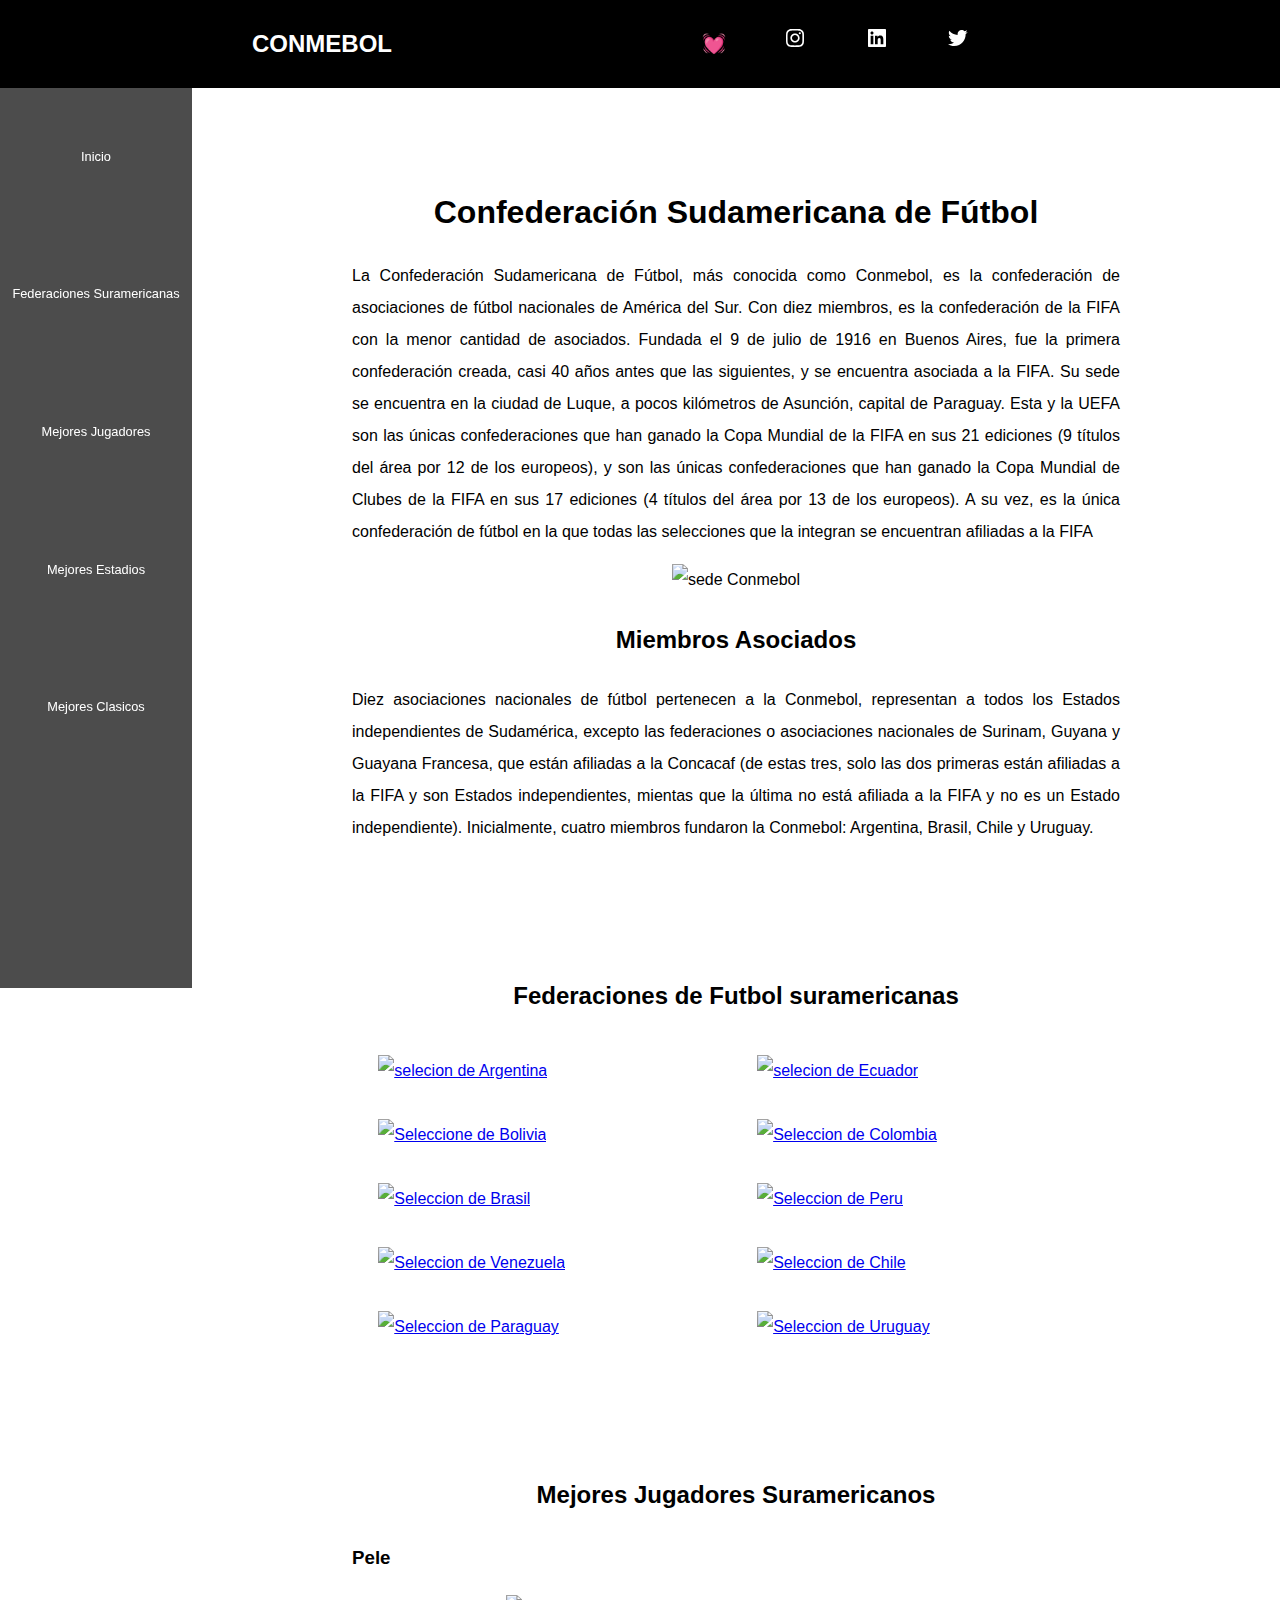
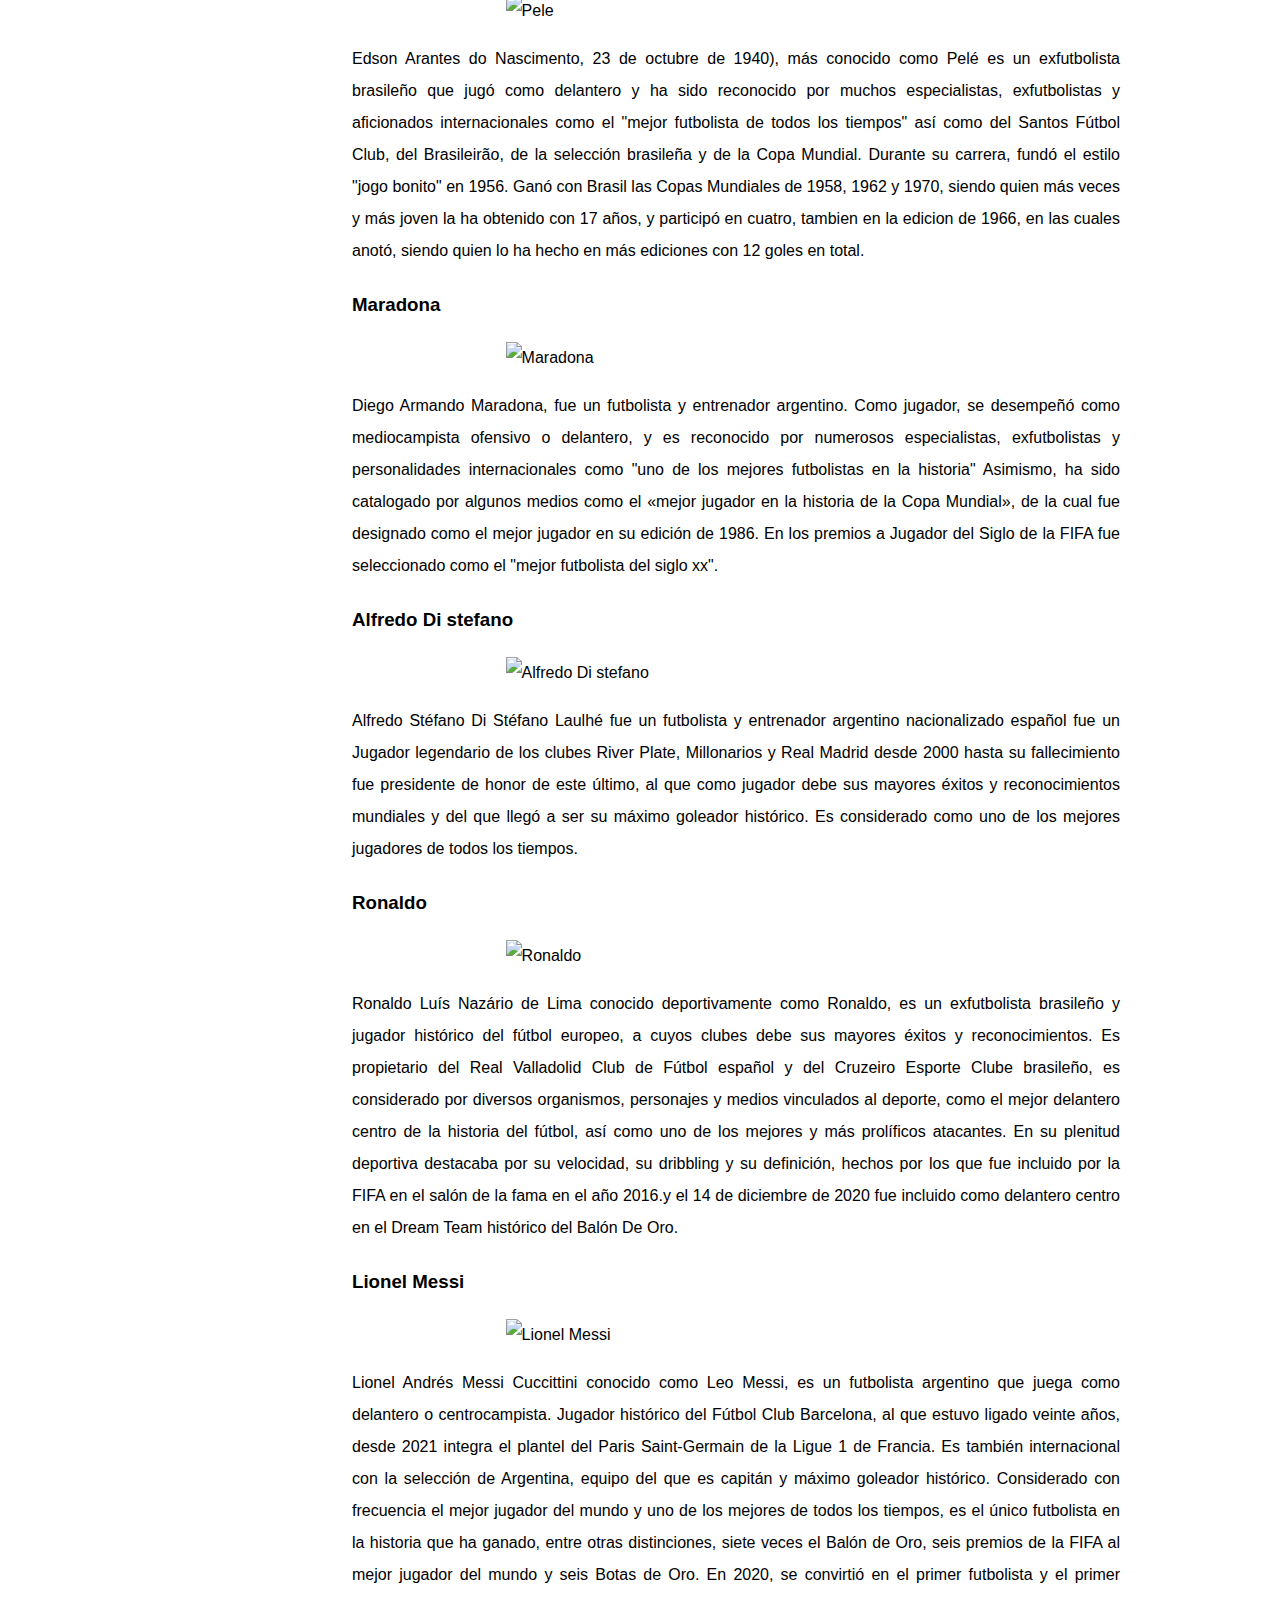
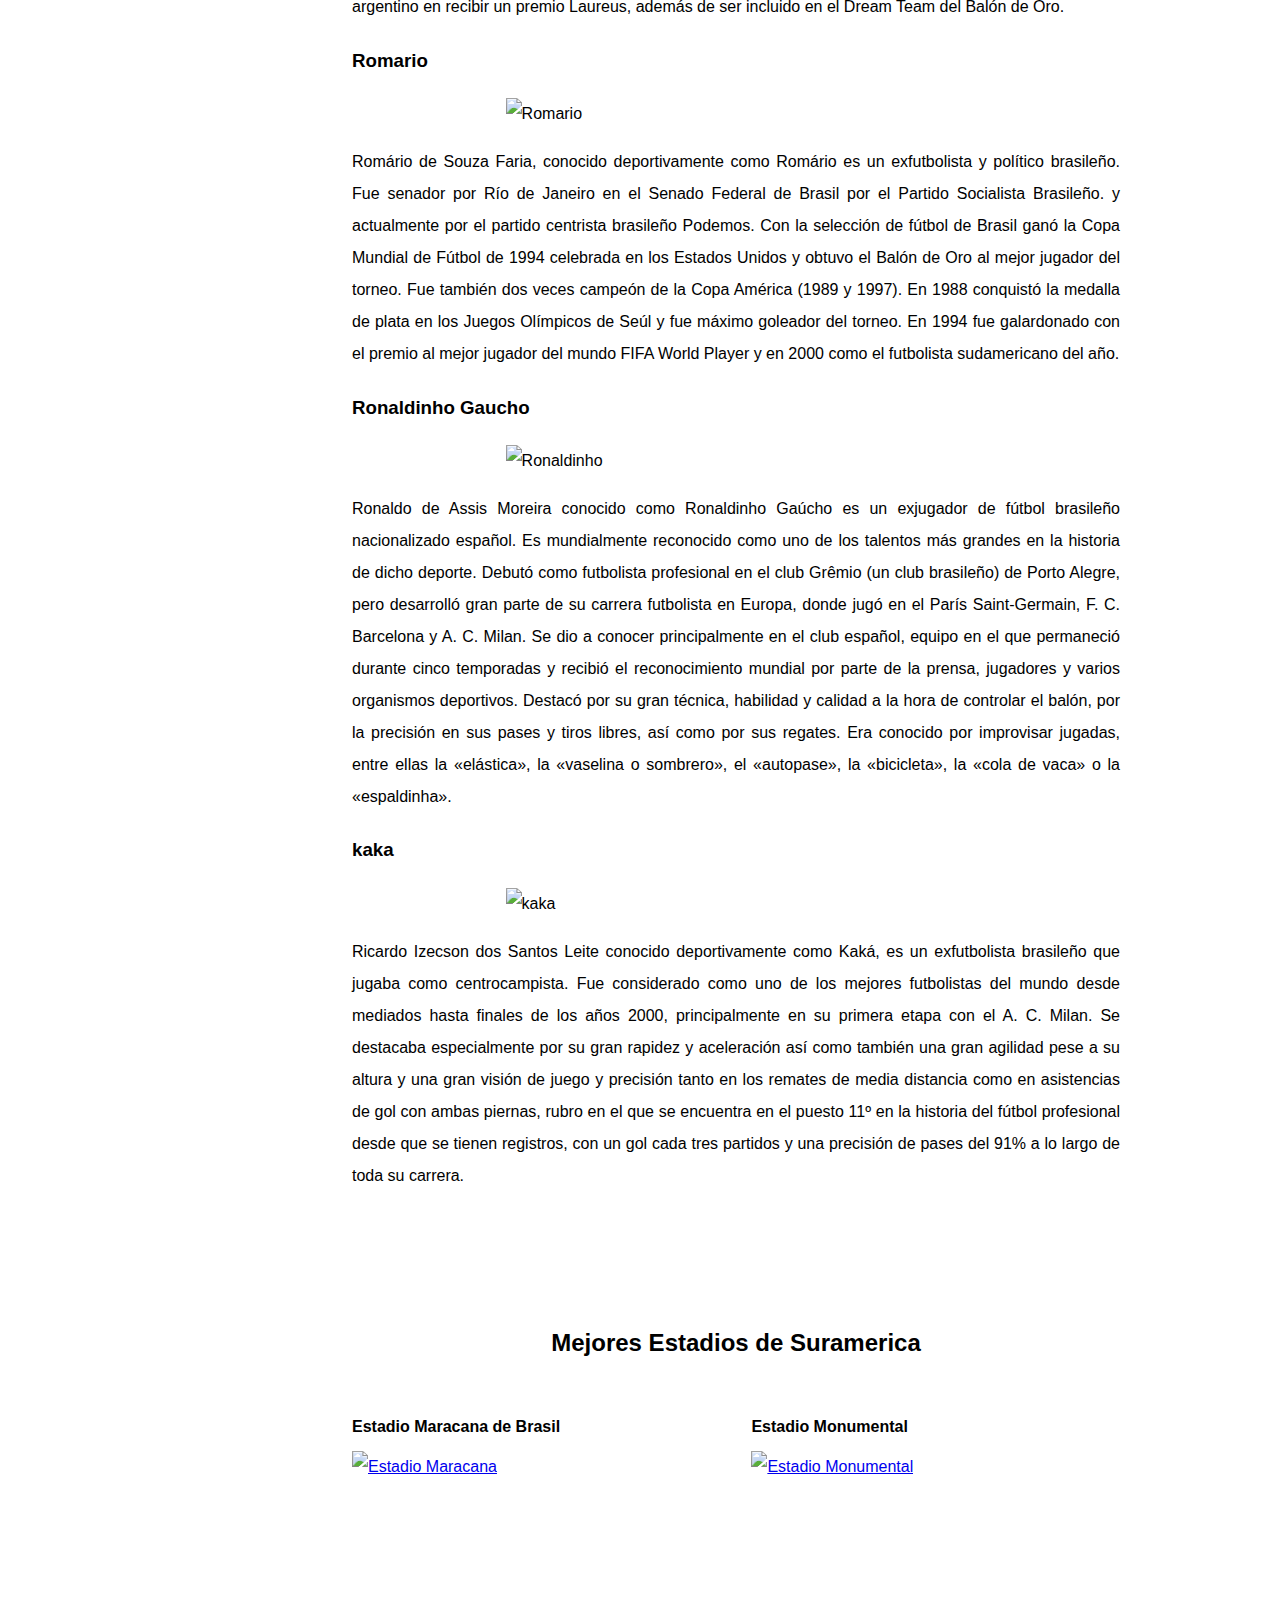
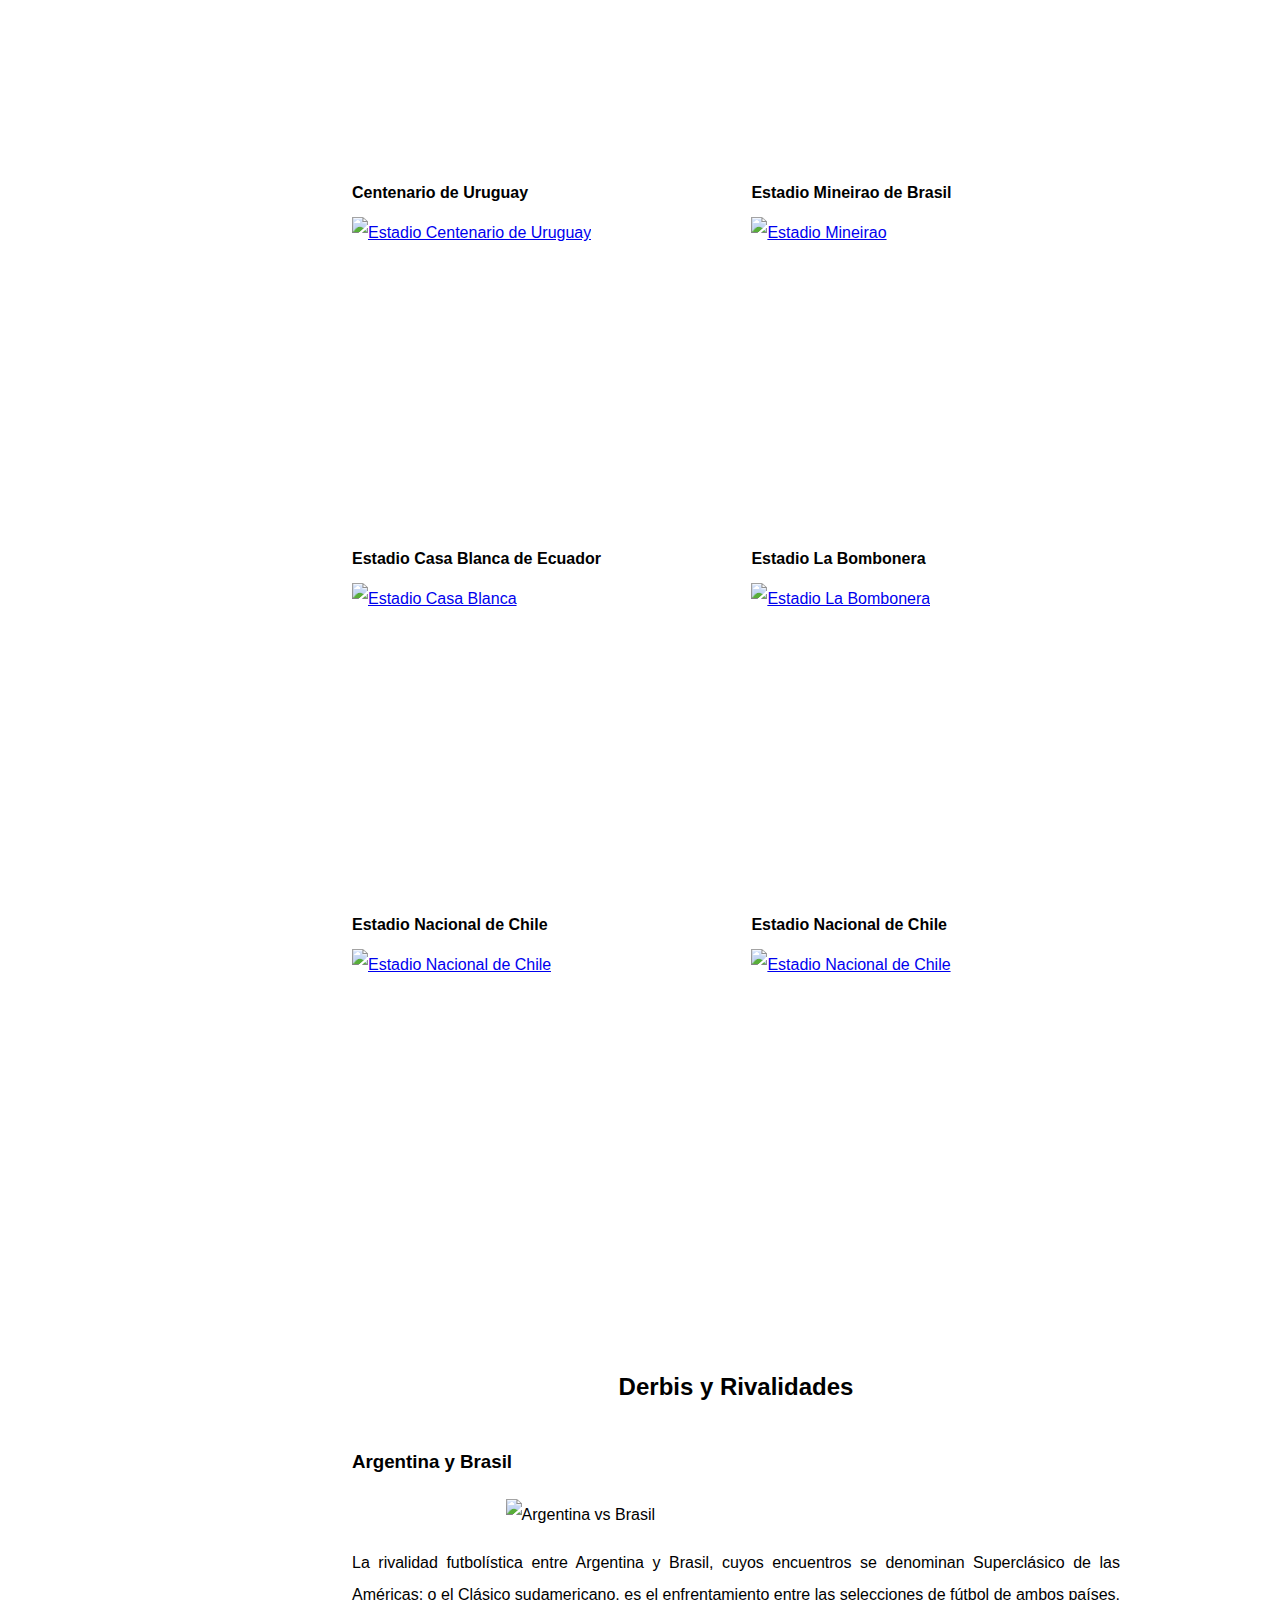
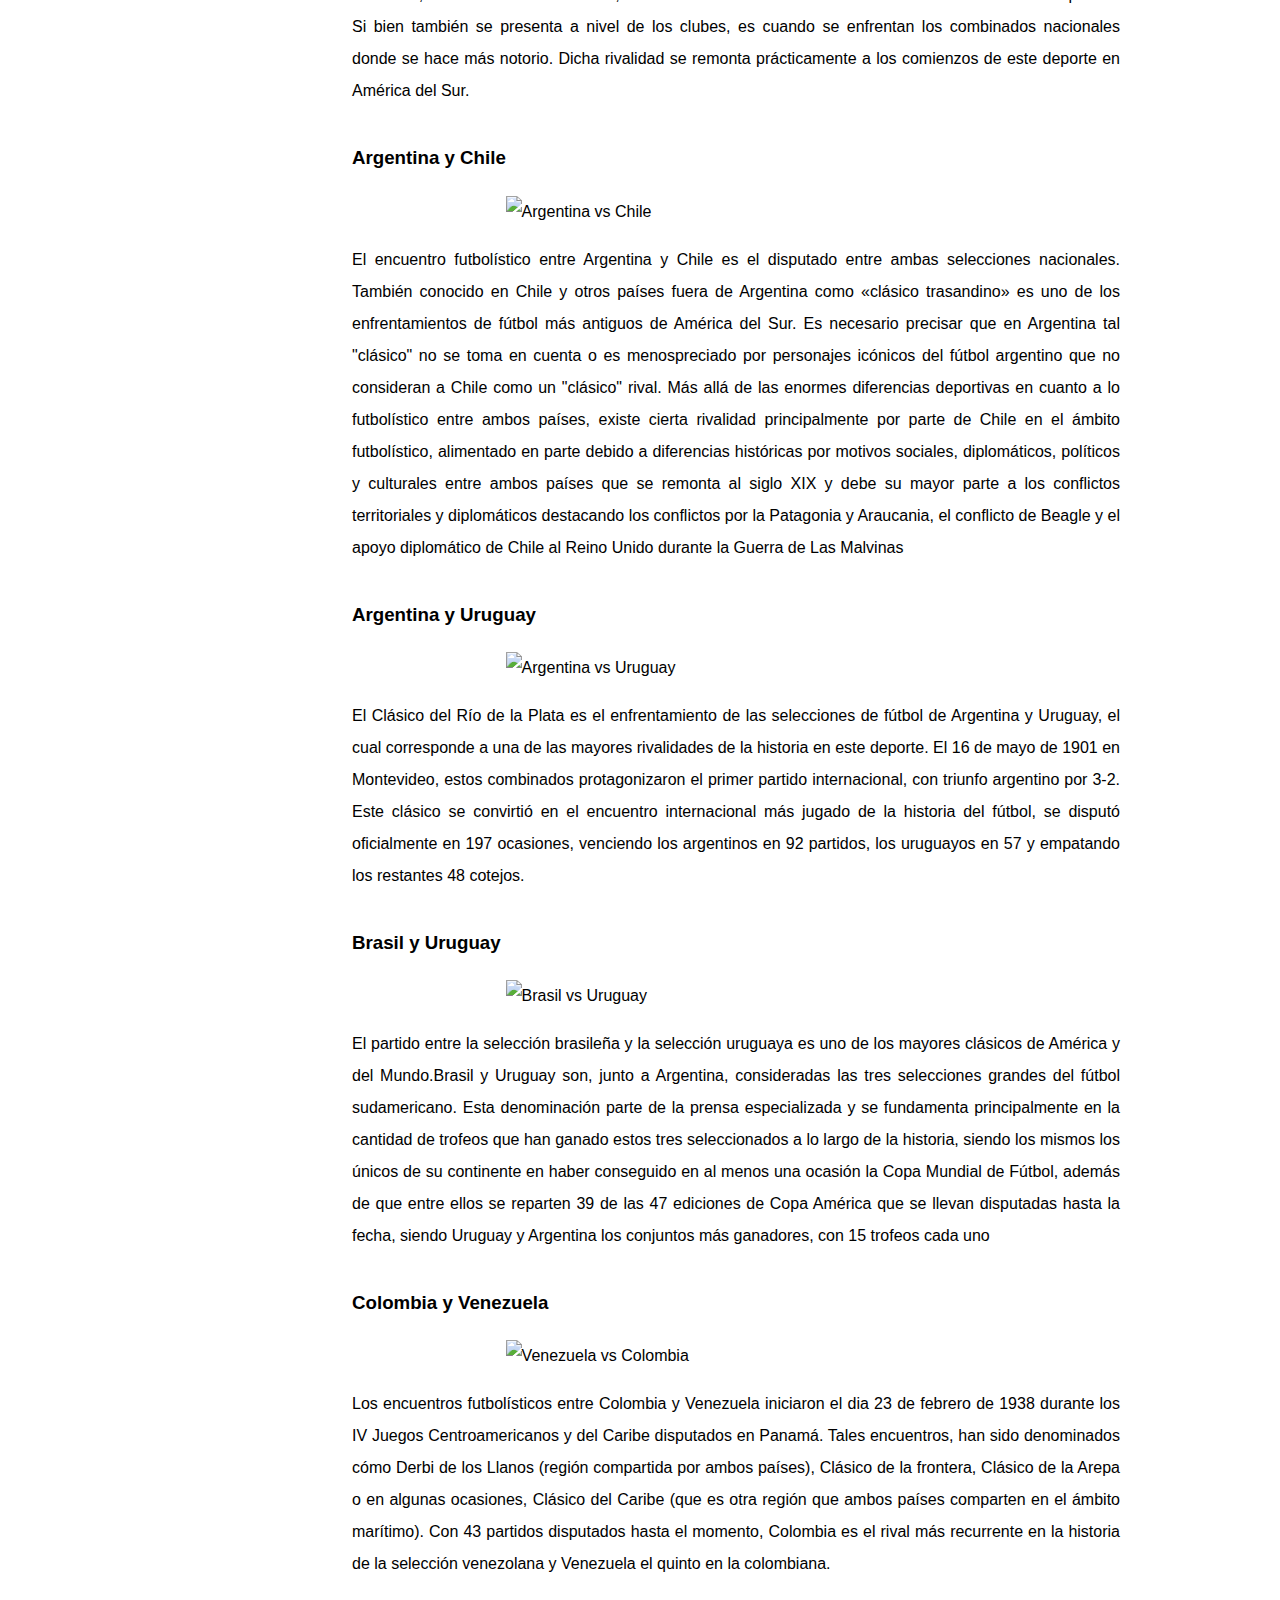
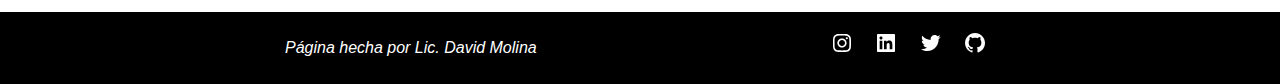
==== html/index.html @ db12d7b6 "primer commit del proyecto" ====
<!DOCTYPE html>
<html lang="es">

<head>
  <meta charset="UTF-8">
  <meta http-equiv="X-UA-Compatible" content="IE=edge">
  <meta name="viewport" content="width=device-width, initial-scale=1.0">
  <title>Ficha Tecnica</title>
  <link rel="stylesheet" href="/ccs/style.css">
</head>

<body>
  <header class="header-container bg-black-color">
    <h2 class="logo">CONMEBOL</h2>
    <nav class="menu">

      <div>&#128147</div>
      <a href=""><svg xmlns="http://www.w3.org/2000/svg" width="24" height="24" viewBox="0 0 24 24">
          <path
            d="M11.999,7.377c-2.554,0-4.623,2.07-4.623,4.623c0,2.554,2.069,4.624,4.623,4.624c2.552,0,4.623-2.07,4.623-4.624	C16.622,9.447,14.551,7.377,11.999,7.377L11.999,7.377z M11.999,15.004c-1.659,0-3.004-1.345-3.004-3.003	c0-1.659,1.345-3.003,3.004-3.003s3.002,1.344,3.002,3.003C15.001,13.659,13.658,15.004,11.999,15.004L11.999,15.004z" />
          <circle cx="16.806" cy="7.207" r="1.078" />
          <path
            d="M20.533,6.111c-0.469-1.209-1.424-2.165-2.633-2.632c-0.699-0.263-1.438-0.404-2.186-0.42	c-0.963-0.042-1.268-0.054-3.71-0.054s-2.755,0-3.71,0.054C7.548,3.074,6.809,3.215,6.11,3.479C4.9,3.946,3.945,4.902,3.477,6.111	c-0.263,0.7-0.404,1.438-0.419,2.186c-0.043,0.962-0.056,1.267-0.056,3.71c0,2.442,0,2.753,0.056,3.71	c0.015,0.748,0.156,1.486,0.419,2.187c0.469,1.208,1.424,2.164,2.634,2.632c0.696,0.272,1.435,0.426,2.185,0.45	c0.963,0.042,1.268,0.055,3.71,0.055s2.755,0,3.71-0.055c0.747-0.015,1.486-0.157,2.186-0.419c1.209-0.469,2.164-1.424,2.633-2.633	c0.263-0.7,0.404-1.438,0.419-2.186c0.043-0.962,0.056-1.267,0.056-3.71s0-2.753-0.056-3.71C20.941,7.57,20.801,6.819,20.533,6.111z M19.315,15.643c-0.007,0.576-0.111,1.147-0.311,1.688c-0.305,0.787-0.926,1.409-1.712,1.711c-0.535,0.199-1.099,0.303-1.67,0.311	c-0.95,0.044-1.218,0.055-3.654,0.055c-2.438,0-2.687,0-3.655-0.055c-0.569-0.007-1.135-0.112-1.669-0.311	c-0.789-0.301-1.414-0.923-1.719-1.711c-0.196-0.534-0.302-1.099-0.311-1.669c-0.043-0.95-0.053-1.218-0.053-3.654	c0-2.437,0-2.686,0.053-3.655c0.007-0.576,0.111-1.146,0.311-1.687c0.305-0.789,0.93-1.41,1.719-1.712	c0.534-0.198,1.1-0.303,1.669-0.311c0.951-0.043,1.218-0.055,3.655-0.055c2.437,0,2.687,0,3.654,0.055	c0.571,0.007,1.135,0.112,1.67,0.311c0.786,0.303,1.407,0.925,1.712,1.712c0.196,0.534,0.302,1.099,0.311,1.669	c0.043,0.951,0.054,1.218,0.054,3.655c0,2.436,0,2.698-0.043,3.654H19.315z" />
        </svg></a>

      <a href=""><svg xmlns="http://www.w3.org/2000/svg" width="24" height="24" viewBox="0 0 24 24">
          <path
            d="M20,3H4C3.447,3,3,3.448,3,4v16c0,0.552,0.447,1,1,1h16c0.553,0,1-0.448,1-1V4C21,3.448,20.553,3,20,3z M8.339,18.337H5.667	v-8.59h2.672V18.337z M7.003,8.574c-0.856,0-1.548-0.694-1.548-1.548s0.691-1.548,1.548-1.548c0.854,0,1.548,0.693,1.548,1.548	S7.857,8.574,7.003,8.574z M18.338,18.337h-2.669V14.16c0-0.996-0.018-2.277-1.388-2.277c-1.39,0-1.601,1.086-1.601,2.207v4.248	h-2.667v-8.59h2.56v1.174h0.037c0.355-0.675,1.227-1.387,2.524-1.387c2.704,0,3.203,1.778,3.203,4.092V18.337z" />
        </svg></a>
      <a href=""><svg xmlns="http://www.w3.org/2000/svg" width="24" height="24" viewBox="0 0 24 24">
          <path
            d="M19.633,7.997c0.013,0.175,0.013,0.349,0.013,0.523c0,5.325-4.053,11.461-11.46,11.461c-2.282,0-4.402-0.661-6.186-1.809	c0.324,0.037,0.636,0.05,0.973,0.05c1.883,0,3.616-0.636,5.001-1.721c-1.771-0.037-3.255-1.197-3.767-2.793	c0.249,0.037,0.499,0.062,0.761,0.062c0.361,0,0.724-0.05,1.061-0.137c-1.847-0.374-3.23-1.995-3.23-3.953v-0.05	c0.537,0.299,1.16,0.486,1.82,0.511C3.534,9.419,2.823,8.184,2.823,6.787c0-0.748,0.199-1.434,0.548-2.032	c1.983,2.443,4.964,4.04,8.306,4.215c-0.062-0.3-0.1-0.611-0.1-0.923c0-2.22,1.796-4.028,4.028-4.028	c1.16,0,2.207,0.486,2.943,1.272c0.91-0.175,1.782-0.512,2.556-0.973c-0.299,0.935-0.936,1.721-1.771,2.22	c0.811-0.088,1.597-0.312,2.319-0.624C21.104,6.712,20.419,7.423,19.633,7.997z" />
        </svg></a>
    </nav>
  </header>
  <main class="main-container">
    <section class="slide-nav-container">
      <nav class="slide-bar">
        <div class="slide-bar-content">
          <a href="#">Inicio</a>
          <a href="#federaciones" class=>Federaciones Suramericanas</a>
          <a href="#mejores-jugadores">Mejores Jugadores</a>
          <a href="#mejores-estadios">Mejores Estadios</a>
          <a href="#clasicos">Mejores Clasicos</a>
        </div>
      </nav>
    </section>
    <section class="main-secction">
      <article id="inicio">
        <section class="container-conmebol">
          <h1>Confederación Sudamericana de Fútbol</h1>
          <p>La Confederación Sudamericana de Fútbol, más conocida como Conmebol, es la confederación de asociaciones de
            fútbol nacionales de América del Sur. Con diez miembros, es la confederación de la FIFA con la menor
            cantidad de asociados. Fundada el 9 de julio de 1916 en Buenos Aires, fue la primera confederación creada,
            casi 40 años antes que las siguientes, y se encuentra asociada a la FIFA.
            Su sede se encuentra en la ciudad de Luque, a pocos kilómetros de Asunción, capital de Paraguay. Esta y la
            UEFA son las únicas confederaciones que han ganado la Copa Mundial de la FIFA en sus 21 ediciones (9 títulos
            del área por 12 de los europeos), y son las únicas confederaciones que han ganado la Copa Mundial de Clubes
            de la FIFA en sus 17 ediciones (4 títulos del área por 13 de los europeos). A su vez, es la única
            confederación de fútbol en la que todas las selecciones que la integran se encuentran afiliadas a la FIFA
          </p>
          <img src="./asset/CONMENBOL_HQ_2021.png" alt="sede Conmebol">
          <h2>Miembros Asociados</h2>
          <p>
            Diez asociaciones nacionales de fútbol pertenecen a la Conmebol, representan a todos los Estados
            independientes de Sudamérica, excepto las federaciones o asociaciones nacionales de Surinam, Guyana y
            Guayana Francesa, que están afiliadas a la Concacaf (de estas tres, solo las dos primeras están afiliadas a
            la FIFA y son Estados independientes, mientas que la última no está afiliada a la FIFA y no es un Estado
            independiente).
            Inicialmente, cuatro miembros fundaron la Conmebol: Argentina, Brasil, Chile y Uruguay.
          </p>
        </section>
      </article>
      <article id="federaciones">
        <section class="federaciones-container">
          <h2>Federaciones de Futbol suramericanas</h2>
          <div class="images-card">
            <a href="https://www.afa.com.ar/es/" target="_blank"><img src="./asset/argentina400x400.jpg"
                alt="selecion de Argentina"></a>
            <a href="https://www.fef.ec/" target="_blank"><img src="./asset/ecuador400x400.png"
                alt="selecion de Ecuador"></a>
            <a href="https://www.fbf.com.bo/" target="_blank"><img src="./asset/fbf400x400.jpg"
                alt="Seleccione de Bolivia"></a>
            <a href="https://fcf.com.co/" target="_blank"><img src="./asset/fcf-seleccion-de-fútbol.png"
                alt="Seleccion de Colombia"></a>
            <a href="https://www.cbf.com.br/" target="_blank"><img src="./asset/federacion_brasil.jpg"
                alt="Seleccion de Brasil"></a>
            <a href="https://fpf.org.pe/" target="_blank"><img src="./asset/fpf400x400.jpg" alt="Seleccion de Peru"></a>
            <a href="http://www.federacionvenezolanadefutbol.org/" target="_blank"><img src="./asset/fvf.jpg"
                alt="Seleccion de Venezuela"></a>
            <a href="https://www.anfp.cl/" target="_blank"><img src="./asset/Logo_Federación_de_Fútbol_de_Chile.png"
                alt="Seleccion de Chile"></a>
            <a href="https://www.apf.org.py/" target="_blank"><img src="./asset/paraguay_400x400.jpg"
                alt="Seleccion de Paraguay"></a>
            <a href="https://www.auf.org.uy/" target="_blank"><img src="./asset/uruguay_400x400.jpg"
                alt="Seleccion de Uruguay"></a>
          </div>
        </section>
      </article>
      <article id="mejores-jugadores">
        <section class="container-jugadores">
          <h2>Mejores Jugadores Suramericanos</h2>
          <article class="jugadores-content">
            <div class="card-jugador">
              <h3>Pele</h3>
              <img src="./asset/pele.jpg" alt="Pele">
              <p>Edson Arantes do Nascimento, 23 de octubre de 1940), más conocido como Pelé es un exfutbolista
                brasileño que jugó como delantero y ha sido reconocido por muchos especialistas, exfutbolistas y
                aficionados internacionales como el "mejor futbolista de todos los tiempos" así como del Santos Fútbol
                Club, del Brasileirão, de la selección brasileña y de la Copa Mundial.
                Durante su carrera, fundó el estilo "jogo bonito" en 1956. Ganó con Brasil las Copas Mundiales de 1958,
                1962 y 1970, siendo quien más veces y más joven la ha obtenido con 17 años, y participó en cuatro,
                tambien en la edicion de 1966, en las cuales anotó, siendo quien lo ha hecho en más ediciones con 12
                goles en total.
              </p>
            </div>
            <div class="card-jugador">
              <h3>Maradona</h3>
              <img src="./asset/maradona.jpg" alt="Maradona">
              <p>Diego Armando Maradona, fue un futbolista y entrenador argentino. Como jugador, se desempeñó como
                mediocampista ofensivo o delantero, y es reconocido por numerosos especialistas, exfutbolistas y
                personalidades internacionales como "uno de los mejores futbolistas en la historia" Asimismo, ha sido
                catalogado por algunos medios como el «mejor jugador en la historia de la Copa Mundial», de la cual fue
                designado como el mejor jugador en su edición de 1986. En los premios a Jugador del Siglo de la FIFA fue
                seleccionado como el "mejor futbolista del siglo xx".</p>
            </div>
            <div class="card-jugador">
              <h3>Alfredo Di stefano</h3>
              <img src="./asset/di stefano.jpg" alt="Alfredo Di stefano">
              <p>Alfredo Stéfano Di Stéfano Laulhé fue un futbolista y entrenador argentino nacionalizado español fue un
                Jugador legendario de los clubes River Plate, Millonarios y Real Madrid desde 2000 hasta su
                fallecimiento fue presidente de honor de este último, al que como jugador debe sus mayores éxitos y
                reconocimientos mundiales y del que llegó a ser su máximo goleador histórico. Es considerado como uno de
                los mejores jugadores de todos los tiempos.</p>
            </div>
            <div class="card-jugador">
              <h3>Ronaldo</h3>
              <img src="./asset/ronaldo.png" alt="Ronaldo">
              <p>Ronaldo Luís Nazário de Lima conocido deportivamente como Ronaldo, es un exfutbolista brasileño y
                jugador histórico del fútbol europeo, a cuyos clubes debe sus mayores éxitos y reconocimientos. Es
                propietario del Real Valladolid Club de Fútbol español y del Cruzeiro Esporte Clube brasileño, es
                considerado por diversos organismos, personajes y medios vinculados al deporte, como el mejor delantero
                centro de la historia del fútbol, así como uno de los mejores y más prolíficos atacantes. En su plenitud
                deportiva destacaba por su velocidad, su dribbling y su definición, hechos por los que fue incluido por
                la FIFA en el salón de la fama en el año 2016.y el 14 de diciembre de 2020 fue incluido como delantero
                centro en el Dream Team histórico del Balón De Oro.</p>
            </div>
            <div class="card-jugador">
              <h3>Lionel Messi</h3>
              <img src="./asset/messi.webp" alt="Lionel Messi">
              <p>Lionel Andrés Messi Cuccittini conocido como Leo Messi, es un futbolista argentino que juega como
                delantero o centrocampista. Jugador histórico del Fútbol Club Barcelona, al que estuvo ligado veinte
                años, desde 2021 integra el plantel del Paris Saint-Germain de la Ligue 1 de Francia. Es también
                internacional con la selección de Argentina, equipo del que es capitán y máximo goleador histórico.
                Considerado con frecuencia el mejor jugador del mundo y uno de los mejores de todos los tiempos, es el
                único futbolista en la historia que ha ganado, entre otras distinciones, siete veces el Balón de Oro,
                seis premios de la FIFA al mejor jugador del mundo y seis Botas de Oro. En 2020, se convirtió en el
                primer futbolista y el primer argentino en recibir un premio Laureus, además de ser incluido en el Dream
                Team del Balón de Oro.
              </p>
            </div>
            <div class="card-jugador">
              <h3>Romario</h3>
              <img src="./asset/97d0b3d354c3339b4ed497becd7f5592.jpg" alt="Romario">
              <p>Romário de Souza Faria, conocido deportivamente como Romário es un exfutbolista y político brasileño.
                Fue senador por Río de Janeiro en el Senado Federal de Brasil por el Partido Socialista Brasileño. y
                actualmente por el partido centrista brasileño Podemos. Con la selección de fútbol de Brasil ganó la
                Copa Mundial de Fútbol de 1994 celebrada en los Estados Unidos y obtuvo el Balón de Oro al mejor jugador
                del torneo. Fue también dos veces campeón de la Copa América (1989 y 1997).
                En 1988 conquistó la medalla de plata en los Juegos Olímpicos de Seúl y fue máximo goleador del torneo.
                En 1994 fue galardonado con el premio al mejor jugador del mundo FIFA World Player y en 2000 como el
                futbolista sudamericano del año.</p>
            </div>
            <div class="card-jugador">
              <h3>Ronaldinho Gaucho</h3>
              <img src="./asset/ronaldinho.png" alt="Ronaldinho">
              <p>Ronaldo de Assis Moreira conocido como Ronaldinho Gaúcho es un exjugador de fútbol brasileño
                nacionalizado español. Es mundialmente reconocido como uno de los talentos más grandes en la historia de
                dicho deporte. Debutó como futbolista profesional en el club Grêmio (un club brasileño) de Porto Alegre,
                pero desarrolló gran parte de su carrera futbolista en Europa, donde jugó en el París Saint-Germain, F.
                C. Barcelona y A. C. Milan. Se dio a conocer principalmente en el club español, equipo en el que
                permaneció durante cinco temporadas y recibió el reconocimiento mundial por parte de la prensa,
                jugadores y varios organismos deportivos. Destacó por su gran técnica, habilidad y calidad a la hora de
                controlar el balón, por la precisión en sus pases y tiros libres, así como por sus regates. Era conocido
                por improvisar jugadas, entre ellas la «elástica», la «vaselina o sombrero», el «autopase», la
                «bicicleta», la «cola de vaca» o la «espaldinha».</p>
            </div>
            <div class="card-jugador">
              <h3>kaka</h3>
              <img src="./asset/kaka.jpg" alt="kaka">
              <p>Ricardo Izecson dos Santos Leite conocido deportivamente como Kaká, es un exfutbolista brasileño que
                jugaba como centrocampista. Fue considerado como uno de los mejores futbolistas del mundo desde mediados
                hasta finales de los años 2000, principalmente en su primera etapa con el A. C. Milan.
                Se destacaba especialmente por su gran rapidez y aceleración así como también una gran agilidad pese a
                su altura y una gran visión de juego y precisión tanto en los remates de media distancia como en
                asistencias de gol con ambas piernas, rubro en el que se encuentra en el puesto 11º en la historia del
                fútbol profesional desde que se tienen registros, con un gol cada tres partidos y una precisión de pases
                del 91% a lo largo de toda su carrera.
              </p>
            </div>
          </article>
        </section>
      </article>
      <article id="mejores-estadios">
        <section class="container-estadios">
          <h2>Mejores Estadios de Suramerica</h2>
          <article class="estadio-content">
            <div class="estadio-card">
              <h4>Estadio Maracana de Brasil</h4>
              <a href="https://es.wikipedia.org/wiki/Estadio_de_Maracan%C3%A1" target="_blank"><img
                  src="./asset/maracana.jpg" alt="Estadio Maracana"></a>
            </div>
            <div class="estadio-card">
              <h4>Estadio Monumental</h4>
              <a href="https://es.wikipedia.org/wiki/Estadio_Antonio_Vespucio_Liberti" target="_blank"><img
                  src="./asset/monumental.jpg" alt="Estadio Monumental"></a>
            </div>
            <div class="estadio-card">
              <h4>Centenario de Uruguay</h4>
              <a href="https://es.wikipedia.org/wiki/Estadio_Centenario" target="_blank"><img
                  src="./asset/estadio_azteca.webp" alt="Estadio Centenario de Uruguay"></a>
            </div>
            <div class="estadio-card">
              <h4>Estadio Mineirao de Brasil</h4>
              <a href="https://es.wikipedia.org/wiki/Estadio_Mineir%C3%A3o" target="_blank"><img
                  src="./asset/sedes_qatar_2022.webp" alt="Estadio Mineirao"></a>
            </div>
            <div class="estadio-card">
              <h4>Estadio Casa Blanca de Ecuador</h4>
              <a href="https://es.wikipedia.org/wiki/Estadio_Rodrigo_Paz_Delgado" target="_blank"><img
                  src="./asset/noticia_grande.jpg" alt="Estadio Casa Blanca"></a>
            </div>
            <div class="estadio-card">
              <h4>Estadio La Bombonera</h4>
              <a href="https://es.wikipedia.org/wiki/Estadio_Alberto_J._Armando" target="_blank"><img
                  src="./asset/labombonera.webp" alt="Estadio La Bombonera"></a>
            </div>
            <div class="estadio-card">
              <h4>Estadio Nacional de Chile</h4>
              <a href="https://es.wikipedia.org/wiki/Estadio_Nacional_Julio_Mart%C3%ADnez_Pr%C3%A1danos"
                target="_blank"><img src="./asset/river-copa-argentina_1_crop1617646127785.jpg_1216690859.jpg"
                  alt="Estadio Nacional de Chile"></a>
            </div>
            <div class="estadio-card">
              <h4>Estadio Nacional de Chile</h4>
              <a href="https://es.wikipedia.org/wiki/Estadio_Nacional_Julio_Mart%C3%ADnez_Pr%C3%A1danos"
                target="_blank"><img src="./asset/river-copa-argentina_1_crop1617646127785.jpg_1216690859.jpg"
                  alt="Estadio Nacional de Chile"></a>
            </div>
          </article>
        </section>
      </article>
      <article id="clasicos">
        <section class="container-clasicos">
          <h2>Derbis y Rivalidades</h2>
          <article class="container-list-card-clasicos">
            <div class="content-card-clasico">
              <h3>Argentina y Brasil</h3>
              <img src="./asset/brasil vs argentina.jpg" alt="Argentina vs Brasil">
              <p>
                La rivalidad futbolística entre Argentina y Brasil, cuyos encuentros se denominan Superclásico de las
                Américas; o el Clásico sudamericano, es el enfrentamiento entre las selecciones de fútbol de ambos
                países. Si bien también se presenta a nivel de los clubes, es cuando se enfrentan los combinados
                nacionales donde se hace más notorio. Dicha rivalidad se remonta prácticamente a los comienzos de este
                deporte en América del Sur.
              </p>
            </div>
            <div class="content-card-clasico">
              <h3>Argentina y Chile</h3>
              <img src="./asset/argentina y chile.jpg" alt="Argentina vs Chile">
              <p>El encuentro futbolístico entre Argentina y Chile es el disputado entre ambas selecciones nacionales.
                También conocido en Chile y otros países fuera de Argentina como «clásico trasandino» es uno de los
                enfrentamientos de fútbol más antiguos de América del Sur​. Es necesario precisar que en Argentina tal
                "clásico" no se toma en cuenta o es menospreciado por personajes icónicos del fútbol argentino que no
                consideran a Chile como un "clásico" rival.
                Más allá de las enormes diferencias deportivas en cuanto a lo futbolístico entre ambos países, existe
                cierta rivalidad principalmente por parte de Chile en el ámbito futbolístico, alimentado en parte debido
                a diferencias históricas por motivos sociales, diplomáticos, políticos y culturales entre ambos países
                que se remonta al siglo XIX y debe su mayor parte a los conflictos territoriales y diplomáticos
                destacando los conflictos por la Patagonia y Araucania, el conflicto de Beagle y el apoyo diplomático de
                Chile al Reino Unido durante la Guerra de Las Malvinas
              </p>
            </div>
            <div class="content-card-clasico">
              <h3>Argentina y Uruguay</h3>
              <img src="./asset/argentina y uruguay.webp" alt="Argentina vs Uruguay">
              <p>El Clásico del Río de la Plata es el enfrentamiento de las selecciones de fútbol de Argentina y
                Uruguay, el cual corresponde a una de las mayores rivalidades de la historia en este deporte. El 16 de
                mayo de 1901 en Montevideo, estos combinados protagonizaron el primer partido internacional, con triunfo
                argentino por 3-2.
                Este clásico se convirtió en el encuentro internacional más jugado de la historia del fútbol, se disputó
                oficialmente en 197 ocasiones, venciendo los argentinos en 92 partidos, los uruguayos en 57 y empatando
                los restantes 48 cotejos.</p>
            </div>
            <div class="content-card-clasico">
              <h3>Brasil y Uruguay</h3>
              <img src="./asset/brasil y uruguay.jpg" alt="Brasil vs Uruguay">
              <p>El partido entre la selección brasileña y la selección uruguaya es uno de los mayores clásicos de
                América y del Mundo.Brasil y Uruguay son, junto a Argentina, consideradas las tres selecciones grandes
                del fútbol sudamericano. Esta denominación parte de la prensa especializada y se fundamenta
                principalmente en la cantidad de trofeos que han ganado estos tres seleccionados a lo largo de la
                historia, siendo los mismos los únicos de su continente en haber conseguido en al menos una ocasión la
                Copa Mundial de Fútbol,​ además de que entre ellos se reparten 39 de las 47 ediciones de Copa América
                que se llevan disputadas hasta la fecha, siendo Uruguay y Argentina los conjuntos más ganadores, con 15
                trofeos cada uno</p>
            </div>
            <div class="content-card-clasico">
              <h3>Colombia y Venezuela</h3>
              <img src="./asset/venezuela colombia.jpeg" alt="Venezuela vs Colombia">
              <p>Los encuentros futbolísticos entre Colombia y Venezuela iniciaron el dia 23 de febrero de 1938 durante
                los IV Juegos Centroamericanos y del Caribe disputados en Panamá. Tales encuentros, han sido denominados
                cómo Derbi de los Llanos (región compartida por ambos países), Clásico de la frontera, Clásico de la
                Arepa o en algunas ocasiones, Clásico del Caribe (que es otra región que ambos países comparten en el
                ámbito marítimo). Con 43 partidos disputados hasta el momento, Colombia es el rival más recurrente en la
                historia de la selección venezolana y Venezuela el quinto en la colombiana.</p>
            </div>
          </article>

        </section>
      </article>
    </section>
  </main>
  <footer class="footer">
    <p>Página hecha por Lic. David Molina</p>
    <aside>
      <a href=""><svg xmlns="http://www.w3.org/2000/svg" width="24" height="24" viewBox="0 0 24 24">
          <path
            d="M11.999,7.377c-2.554,0-4.623,2.07-4.623,4.623c0,2.554,2.069,4.624,4.623,4.624c2.552,0,4.623-2.07,4.623-4.624	C16.622,9.447,14.551,7.377,11.999,7.377L11.999,7.377z M11.999,15.004c-1.659,0-3.004-1.345-3.004-3.003	c0-1.659,1.345-3.003,3.004-3.003s3.002,1.344,3.002,3.003C15.001,13.659,13.658,15.004,11.999,15.004L11.999,15.004z" />
          <circle cx="16.806" cy="7.207" r="1.078" />
          <path
            d="M20.533,6.111c-0.469-1.209-1.424-2.165-2.633-2.632c-0.699-0.263-1.438-0.404-2.186-0.42	c-0.963-0.042-1.268-0.054-3.71-0.054s-2.755,0-3.71,0.054C7.548,3.074,6.809,3.215,6.11,3.479C4.9,3.946,3.945,4.902,3.477,6.111	c-0.263,0.7-0.404,1.438-0.419,2.186c-0.043,0.962-0.056,1.267-0.056,3.71c0,2.442,0,2.753,0.056,3.71	c0.015,0.748,0.156,1.486,0.419,2.187c0.469,1.208,1.424,2.164,2.634,2.632c0.696,0.272,1.435,0.426,2.185,0.45	c0.963,0.042,1.268,0.055,3.71,0.055s2.755,0,3.71-0.055c0.747-0.015,1.486-0.157,2.186-0.419c1.209-0.469,2.164-1.424,2.633-2.633	c0.263-0.7,0.404-1.438,0.419-2.186c0.043-0.962,0.056-1.267,0.056-3.71s0-2.753-0.056-3.71C20.941,7.57,20.801,6.819,20.533,6.111z M19.315,15.643c-0.007,0.576-0.111,1.147-0.311,1.688c-0.305,0.787-0.926,1.409-1.712,1.711c-0.535,0.199-1.099,0.303-1.67,0.311	c-0.95,0.044-1.218,0.055-3.654,0.055c-2.438,0-2.687,0-3.655-0.055c-0.569-0.007-1.135-0.112-1.669-0.311	c-0.789-0.301-1.414-0.923-1.719-1.711c-0.196-0.534-0.302-1.099-0.311-1.669c-0.043-0.95-0.053-1.218-0.053-3.654	c0-2.437,0-2.686,0.053-3.655c0.007-0.576,0.111-1.146,0.311-1.687c0.305-0.789,0.93-1.41,1.719-1.712	c0.534-0.198,1.1-0.303,1.669-0.311c0.951-0.043,1.218-0.055,3.655-0.055c2.437,0,2.687,0,3.654,0.055	c0.571,0.007,1.135,0.112,1.67,0.311c0.786,0.303,1.407,0.925,1.712,1.712c0.196,0.534,0.302,1.099,0.311,1.669	c0.043,0.951,0.054,1.218,0.054,3.655c0,2.436,0,2.698-0.043,3.654H19.315z" />
        </svg></a>
      <a href=""><svg xmlns="http://www.w3.org/2000/svg" width="24" height="24" viewBox="0 0 24 24">
          <path
            d="M20,3H4C3.447,3,3,3.448,3,4v16c0,0.552,0.447,1,1,1h16c0.553,0,1-0.448,1-1V4C21,3.448,20.553,3,20,3z M8.339,18.337H5.667	v-8.59h2.672V18.337z M7.003,8.574c-0.856,0-1.548-0.694-1.548-1.548s0.691-1.548,1.548-1.548c0.854,0,1.548,0.693,1.548,1.548	S7.857,8.574,7.003,8.574z M18.338,18.337h-2.669V14.16c0-0.996-0.018-2.277-1.388-2.277c-1.39,0-1.601,1.086-1.601,2.207v4.248	h-2.667v-8.59h2.56v1.174h0.037c0.355-0.675,1.227-1.387,2.524-1.387c2.704,0,3.203,1.778,3.203,4.092V18.337z" />
        </svg></a>
      <a href="https://twitter.com/ConmebolMedia" target="_blank"><svg xmlns="http://www.w3.org/2000/svg" width="24"
          height="24" viewBox="0 0 24 24">
          <path
            d="M19.633,7.997c0.013,0.175,0.013,0.349,0.013,0.523c0,5.325-4.053,11.461-11.46,11.461c-2.282,0-4.402-0.661-6.186-1.809	c0.324,0.037,0.636,0.05,0.973,0.05c1.883,0,3.616-0.636,5.001-1.721c-1.771-0.037-3.255-1.197-3.767-2.793	c0.249,0.037,0.499,0.062,0.761,0.062c0.361,0,0.724-0.05,1.061-0.137c-1.847-0.374-3.23-1.995-3.23-3.953v-0.05	c0.537,0.299,1.16,0.486,1.82,0.511C3.534,9.419,2.823,8.184,2.823,6.787c0-0.748,0.199-1.434,0.548-2.032	c1.983,2.443,4.964,4.04,8.306,4.215c-0.062-0.3-0.1-0.611-0.1-0.923c0-2.22,1.796-4.028,4.028-4.028	c1.16,0,2.207,0.486,2.943,1.272c0.91-0.175,1.782-0.512,2.556-0.973c-0.299,0.935-0.936,1.721-1.771,2.22	c0.811-0.088,1.597-0.312,2.319-0.624C21.104,6.712,20.419,7.423,19.633,7.997z" />
        </svg></a>

      <a href=""><svg xmlns="http://www.w3.org/2000/svg" width="24" height="24" viewBox="0 0 24 24">
          <path fill-rule="evenodd" clip-rule="evenodd"
            d="M12.026,2c-5.509,0-9.974,4.465-9.974,9.974c0,4.406,2.857,8.145,6.821,9.465	c0.499,0.09,0.679-0.217,0.679-0.481c0-0.237-0.008-0.865-0.011-1.696c-2.775,0.602-3.361-1.338-3.361-1.338	c-0.452-1.152-1.107-1.459-1.107-1.459c-0.905-0.619,0.069-0.605,0.069-0.605c1.002,0.07,1.527,1.028,1.527,1.028	c0.89,1.524,2.336,1.084,2.902,0.829c0.091-0.645,0.351-1.085,0.635-1.334c-2.214-0.251-4.542-1.107-4.542-4.93	c0-1.087,0.389-1.979,1.024-2.675c-0.101-0.253-0.446-1.268,0.099-2.64c0,0,0.837-0.269,2.742,1.021	c0.798-0.221,1.649-0.332,2.496-0.336c0.849,0.004,1.701,0.115,2.496,0.336c1.906-1.291,2.742-1.021,2.742-1.021	c0.545,1.372,0.203,2.387,0.099,2.64c0.64,0.696,1.024,1.587,1.024,2.675c0,3.833-2.33,4.675-4.552,4.922	c0.355,0.308,0.675,0.916,0.675,1.846c0,1.334-0.012,2.41-0.012,2.737c0,0.267,0.178,0.577,0.687,0.479	C19.146,20.115,22,16.379,22,11.974C22,6.465,17.535,2,12.026,2z" />
        </svg></a>
    </aside>
  </footer>


  <input type="checkbox" class="off-canvas-btn">
  <label class="off-canvas-grid"></label>
  <nav class="nav off-canvas-menu">
    <div class="container-off-canvas-menu">
      <a href="#" class="off-canvas-link" onclick="simularClick()">Inicio</a>
      <a href="#federaciones" class="off-canvas-link" onclick="simularClick()">Federaciones Suramericanas</a>
      <a href="#mejores-jugadores" class="off-canvas-link" onclick="simularClick()">Mejores Jugadores</a>
      <a href="#mejores-estadios" class="off-canvas-link" onclick="simularClick()">Mejores Estadios</a>
      <a href="#clasicos" class="off-canvas-link" onclick="simularClick()">Mejores Clasicos</a>
    </div>
  </nav>
  <script src="../js/script.js"></script>
</body>

</html>
---- ccs/style.css ----
/*customs properties*/
:root {
  --black-color: #000;
  --primary-color: white;
  --margin-top-seccion: 60px;
}

/*reseteo*/
html {
  box-sizing: border-box;
  font-size: 16px;
  font-family: sans-serif;
  line-height: 2;
  scroll-behavior: smooth;
}
*,
*::before,
*::after {
  box-sizing: inherit;
}
body {
  padding: 0;
  margin: 0;
}
img {
  width: 100%;
  height: auto;
}
h1 {
  font-size: 2rem;
}
h1,
h2 {
  text-align: center;
}

/*---------------------------------------------------------componentes-----------------------------------------------*/
/*pulso*/
@keyframes pulse {
  0% {
    transform: scale(1.1);
  }
  50% {
    transform: scale(0.8);
  }
  100% {
    transform: scale(1);
  }
}
.logo {
  color: var(--primary-color);
  font-style: bold;
  cursor: pointer;
}
.logo:hover {
  animation: pulse 2s infinite linear;
}
/*boton de hoamburguesa*/
.off-canvas-btn {
  cursor: pointer;
  position: fixed;
  right: 1rem;
  bottom: 1rem;
  z-index: 999;
  width: 2rem;
  height: 2rem;
  opacity: 0;
}
.off-canvas-grid {
  position: fixed;
  right: 1rem;
  bottom: 1rem;
  z-index: 998;
  background-color: var(--primary-color);
  width: 2rem;
  height: 0.4rem;
  border-radius: 25%;
  transform: rotate(0deg) translate(0, -1.2rem);
  transition: background-color 0.5s ease;
}
.off-canvas-grid::after,
.off-canvas-grid::before {
  content: "";
  display: block;
  width: 100%;
  height: 0.4rem;
  background-color: var(--primary-color);
  border-radius: 25%;
  transition: transform 0.5s ease;
}
.off-canvas-grid::before {
  transform: translate(0, -0.8rem);
}

.off-canvas-grid::after {
  transform: translate(0, 0.4rem);
}
/*animacion del boton*/
.off-canvas-btn:checked + .off-canvas-grid {
  background-color: transparent;
}
.off-canvas-btn:checked + .off-canvas-grid::before {
  transform: rotate(45deg) translate(0, 0.4rem);
}
.off-canvas-btn:checked + .off-canvas-grid::after {
  transform: rotate(-45deg) translate(0, -0.25rem);
}
.off-canvas-btn:checked ~ .off-canvas-menu {
  transform: translate(0, 0);
}

/*modal off canvas */
.off-canvas-menu {
  position: fixed;
  top: 0;
  left: 0;
  bottom: 0;
  right: 0;
  background-color: rgba(0, 0, 0, 0.75);
  display: flex;
  transform: translate(-100%, 0);
  transition: transform 0.5s ease;
}
.is-active {
  transform: translate(-100%, 0);
}
.container-off-canvas-menu {
  display: flex;
  justify-content: center;
  align-items: center;
  flex-direction: column;
  width: 100%;
  height: 100vh;
}
.off-canvas-link {
  padding: 2rem;
  text-decoration: none;
  text-align: center;
  color: var(--primary-color);
  width: 100%;
}
.off-canvas-link:hover {
  background-color: rgba(255, 255, 255, 0.3);
}
/*sacar el off canvas*/

/*utilities*/ /*no las uSE xD*/
.bg-black-color {
  background-color: var(--black-color);
}
.padding {
  padding: 1rem;
}
.text-justify {
  text-align: justify;
}

/*************site style*/

/***********************************************header*****************************************/

.header-container {
  position: fixed;
  bottom: 0;
  right: 0;
  width: 100%;
  display: flex;
  align-items: center;
  justify-content: space-evenly;
}

.menu {
  display: flex;
  align-items: center;
  justify-content: space-evenly;
  width: 30%;
  opacity: 0;
  pointer-events: none;
}
.menu div {
  font-size: 1.5vw;
  cursor: pointer;
}
.menu a {
  fill: var(--primary-color);
}
.menu a:hover,
.menu div:hover {
  background-color: aquamarine;
}

.main-container {
  display: flex;
  margin-left: auto;
  margin-right: auto;
  margin-bottom: 3.5rem;
}
.slide-nav-container {
  display: none;
}

/************************************************seccion federacion***********************************/
.container-conmebol {
  width: 100%;
  max-width: 800px;
  margin-left: auto;
  margin-right: auto;
  text-align: center;
  padding: 1rem;
}
.container-conmebol > h1 {
  margin: 1rem;
}

.container-conmebol p {
  text-align: justify;
}

/********************************************************seccion de selecciones******************/

.federaciones-container {
  width: 100%;
  max-width: 800px;
  margin-left: auto;
  margin-right: auto;
  padding: 1rem;
}

.images-card img {
  padding: 1rem;
  transition: transform 0.5s;
}
.images-card img:hover {
  transform: scale(1.1);
}

/*****************************************seccion de jugadores***********************/
.container-jugadores {
  width: 100%;
  max-width: 800px;
  margin-left: auto;
  margin-right: auto;
  padding: 1rem;
}

.card-jugador p {
  text-align: justify;
}

/***************************************seccion de los estadios**************************/
.container-estadios {
  width: 100%;
  max-width: 800px;
  margin-left: auto;
  margin-right: auto;
  padding: 1rem;
}
.estadio-card {
  width: 100%;
  margin-top: 1rem;
}
.estadio-card h4 {
  margin-top: 0.5rem;
  margin-bottom: 0.5rem;
}

/*****************************************tarjetas clasicos-*************************************/
.container-clasicos {
  width: 100%;
  max-width: 800px;
  margin: 0 auto;
  padding: 1rem;
}
.content-card-clasico p {
  text-align: justify;
}

/* [id]{
    background-color: aquamarine;
}
a[href]{
    font-style: italic;
} */
/****************footer************/
.footer {
  display: none;
  background-color: var(--black-color);
  height: 8vh;
}
.footer > p {
  color: var(--primary-color);
  font-style: italic;
}
.footer > aside a {
  fill: var(--primary-color);
  padding: 0.5rem;
}
aside a:hover {
  background-color: aquamarine;
}

/**************************************Media Querys*/

@media screen and (min-width: 37.5em) {
  [id] {
    padding-top: var(--margin-top-seccion);
  }
  /*quite la hamburguesa*/
  .off-canvas-grid {
    display: none;
  }
  .off-canvas-btn {
    pointer-events: none;
  }
  .menu {
    opacity: 100%;
    pointer-events: auto;
  }
  /*subi la cabezera*/
  .header-container {
    position: sticky;
    bottom: 98vh;
    top: -0.15rem;
    right: 0;
    z-index: 999;
  }
  /*puse visible el slide-nav*/
  .main-secction {
    width: 85vw;
  }
  .slide-nav-container {
    display: block;
    width: 15vw;
  }
  .slide-bar {
    width: 100%;
    height: 100vh;
    position: sticky;
    top: 2rem;
    left: 0;
  }
  .slide-bar-content {
    width: inherit;
    height: inherit;
    background-color: rgba(0, 0, 0, 0.7);
    display: flex;
    flex-direction: column;
  }

  .slide-bar-content a {
    margin-top: 3rem;
    margin-bottom: 3rem;
    color: var(--primary-color);
    font-family: sans-serif;
    text-decoration: none;
    font-style: normal;
    text-align: center;
    font-size: 0.8rem;
    padding: 0.5rem;
  }
  .slide-bar-content a:hover {
    background-color: aquamarine;
  }

  /*quite el margen de abajo*/
  .main-container {
    margin-bottom: 0;
  }

  /*puse la imagenes a dos columnas de las federaciones*/
  .images-card {
    display: flex;
    flex-wrap: wrap;
    justify-content: space-evenly;
    align-items: center;
  }
  .images-card > a {
    width: 48%;
  }

  /*acomode a los jugadores*/
  .card-jugador img {
    width: 60%;
    display: block;
    margin: 0 auto;
  }

  /*puse la imagenes a dos columnas de los estadios*/

  .estadio-content {
    display: flex;
    flex-wrap: wrap;
    justify-content: space-between;
  }
  .estadio-card {
    width: 48%;
    height: 350px;
    transition: transform 0.5s ease;
  }
  .estadio-card a > img {
    max-height: 300px;
  }
  .estadio-card:hover {
    transform: scale(1.1);
  }
  /**/
  .content-card-clasico {
    margin-top: 2rem;
  }
  .content-card-clasico img {
    max-width: 60%;
    display: block;
    margin: 0 auto;
  }

  /*footer*/
  .footer {
    display: flex;
    justify-content: space-evenly;
    align-items: center;
  }
}

@media screen and (min-width: 64em) {
  /*  */
}
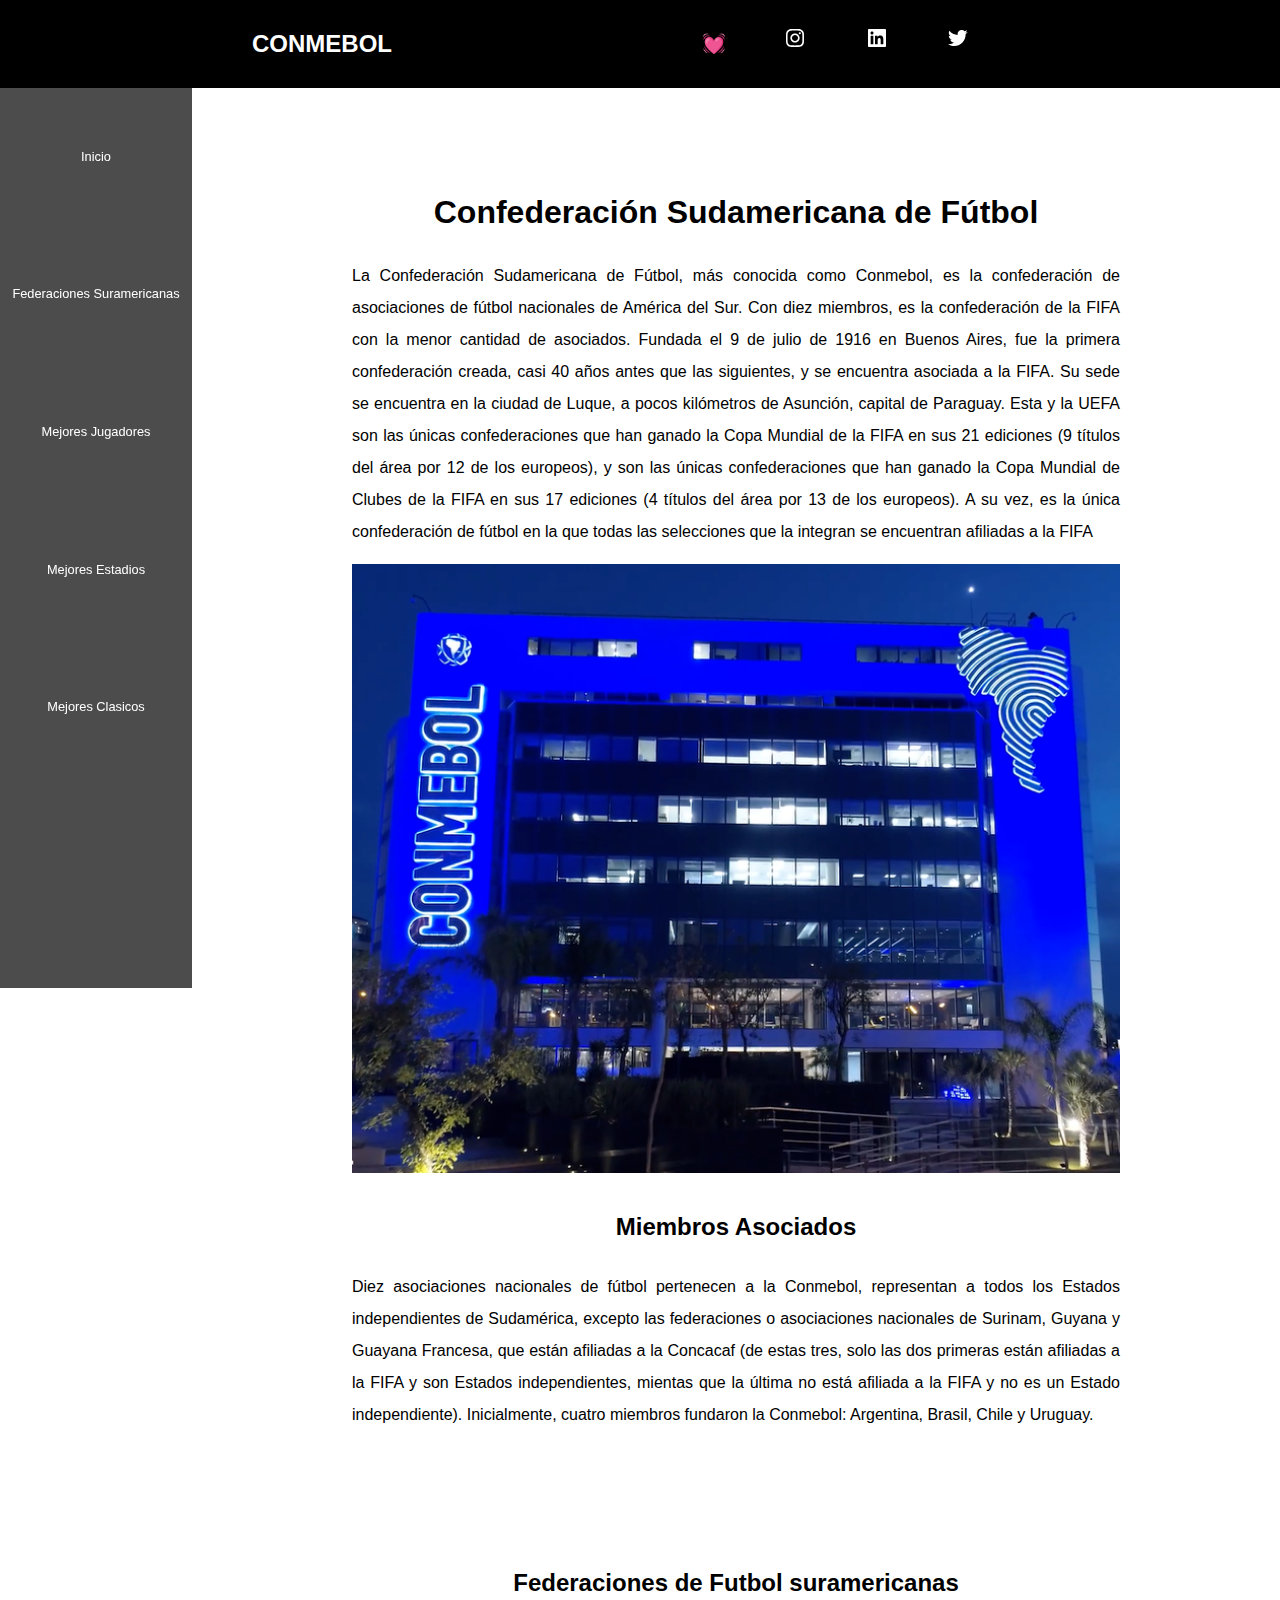
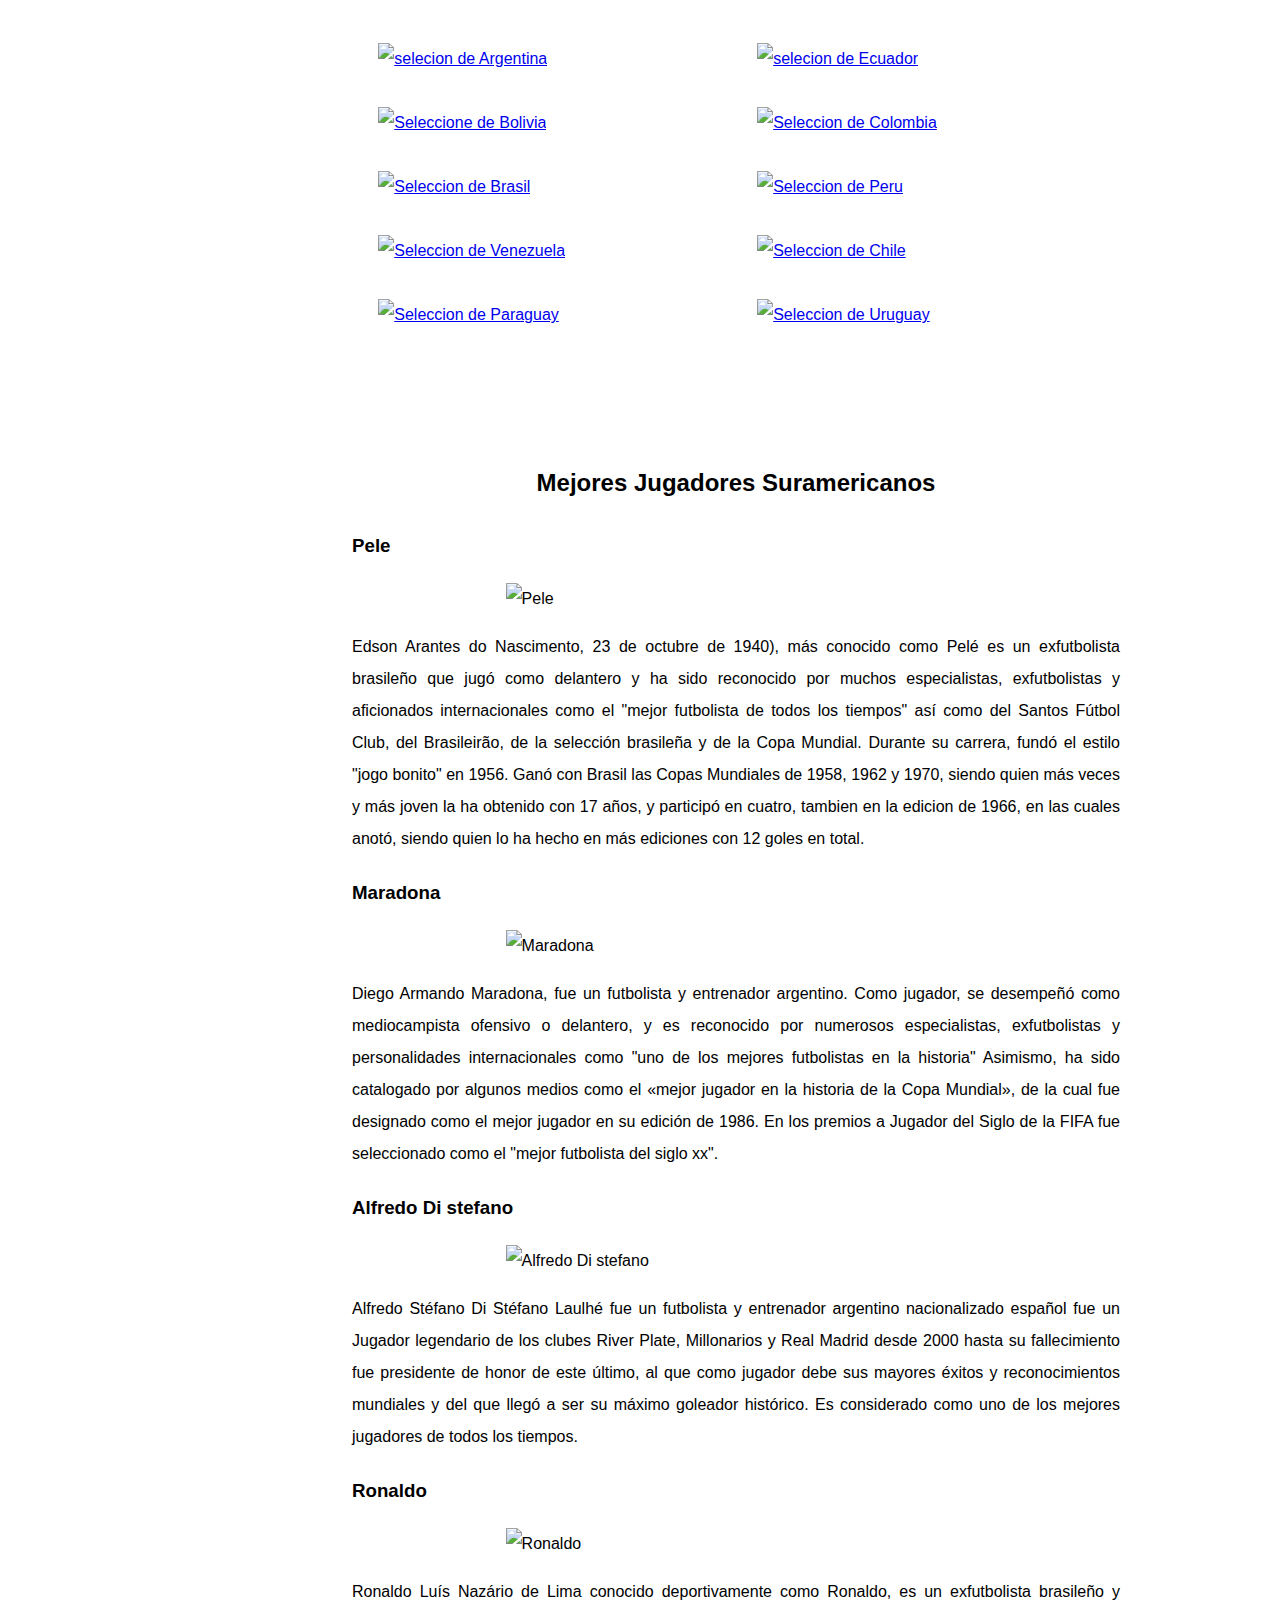
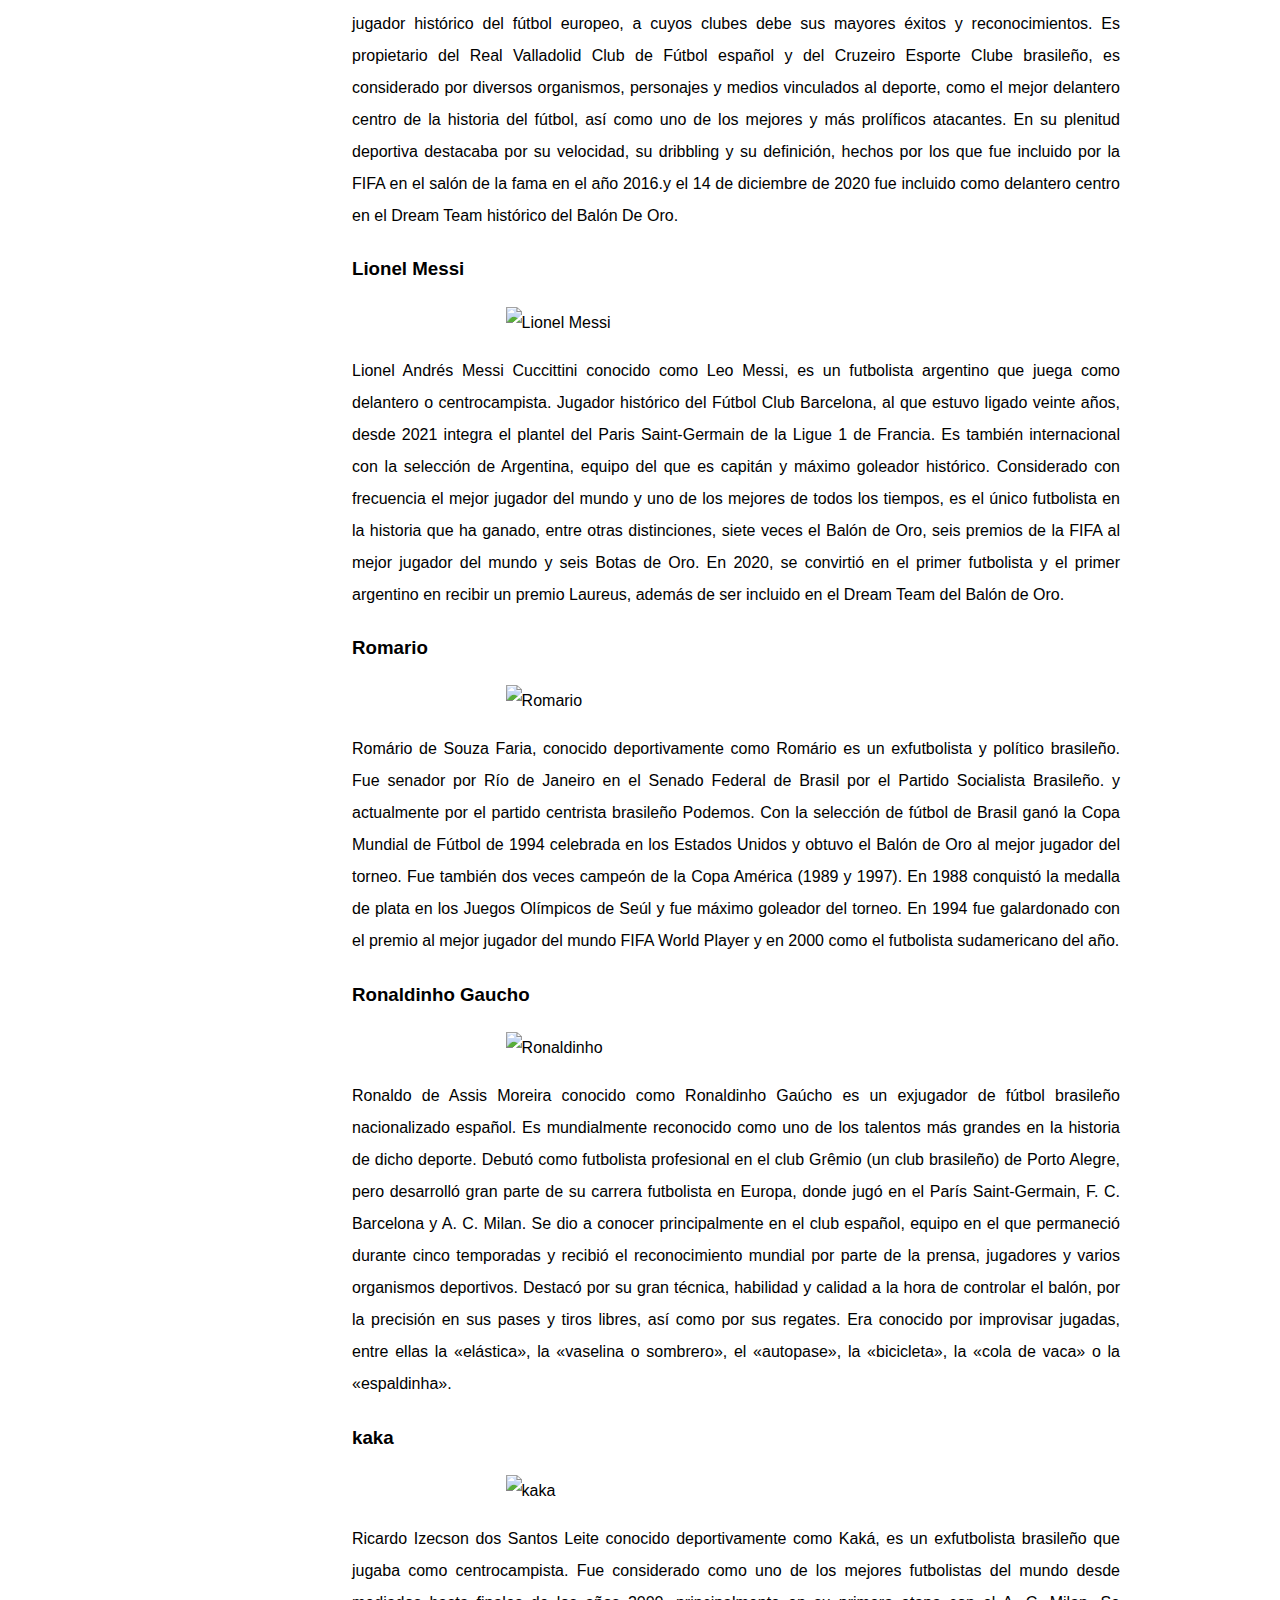
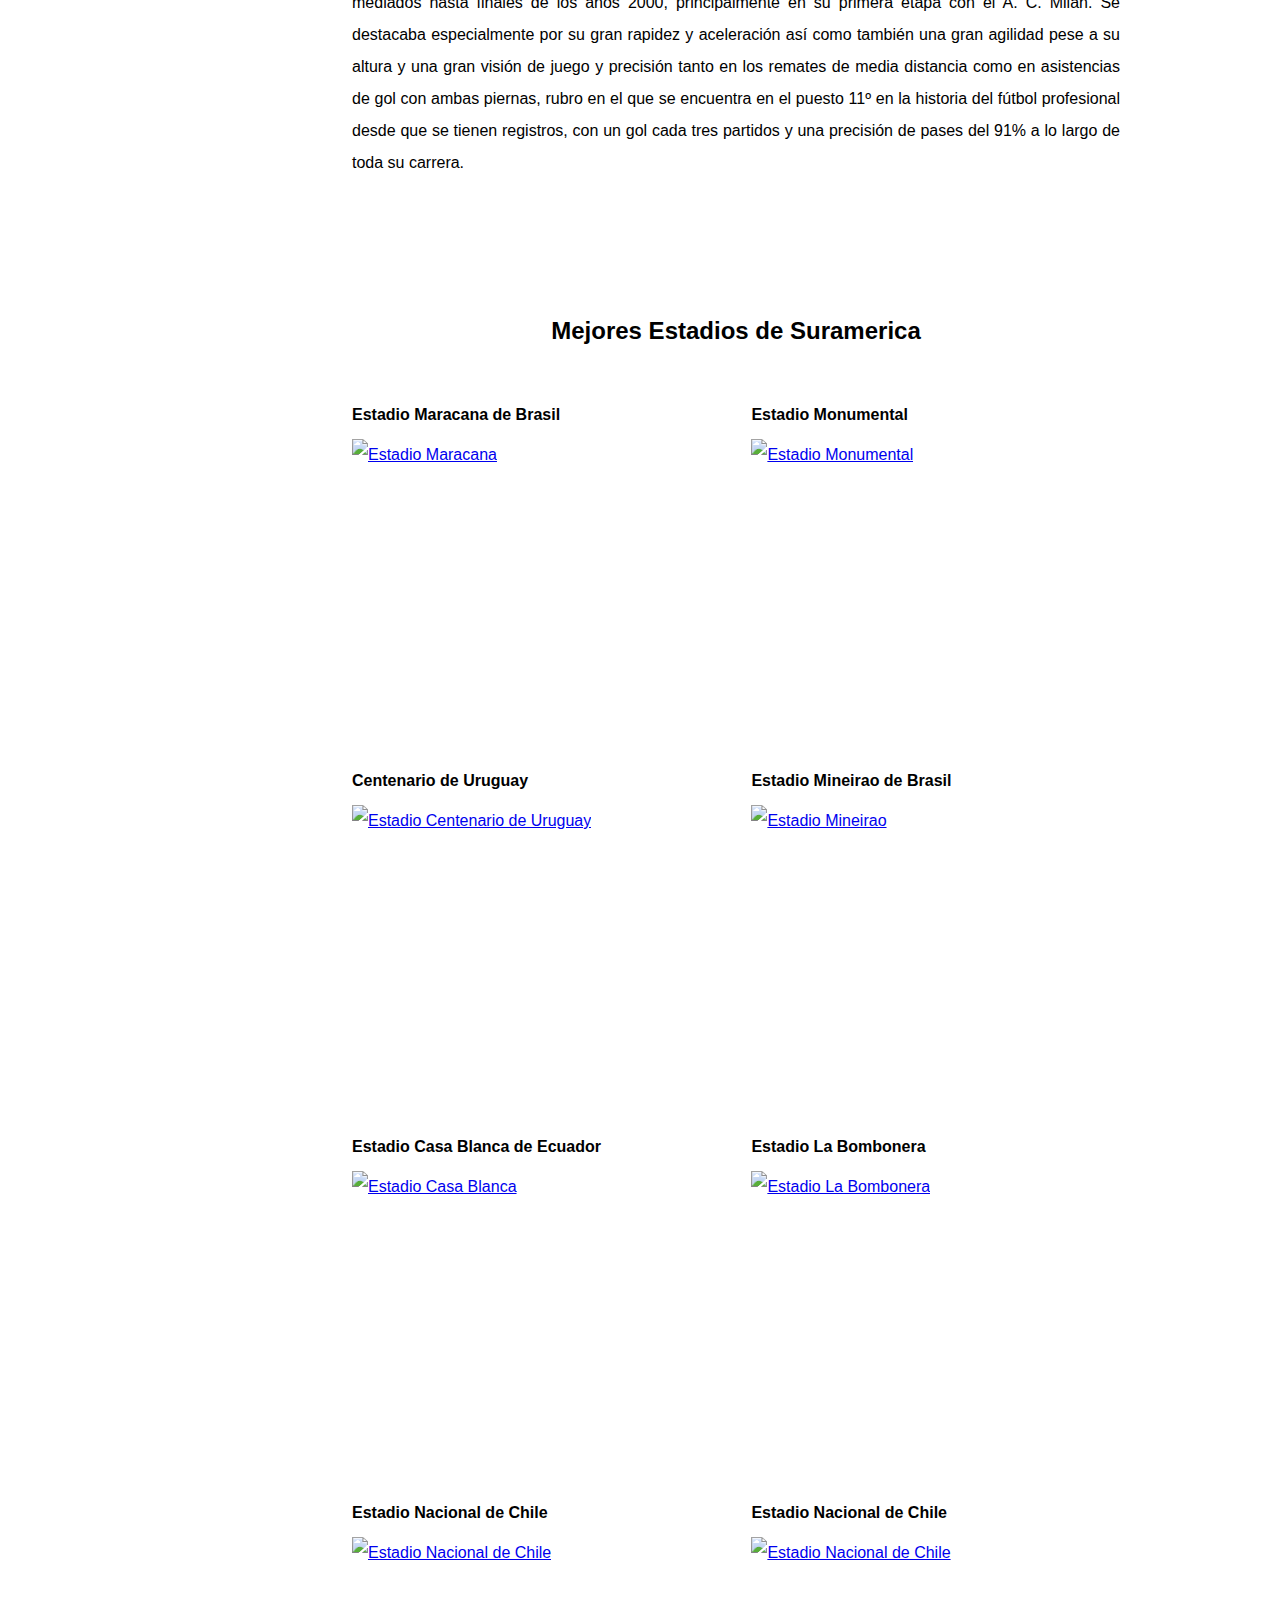
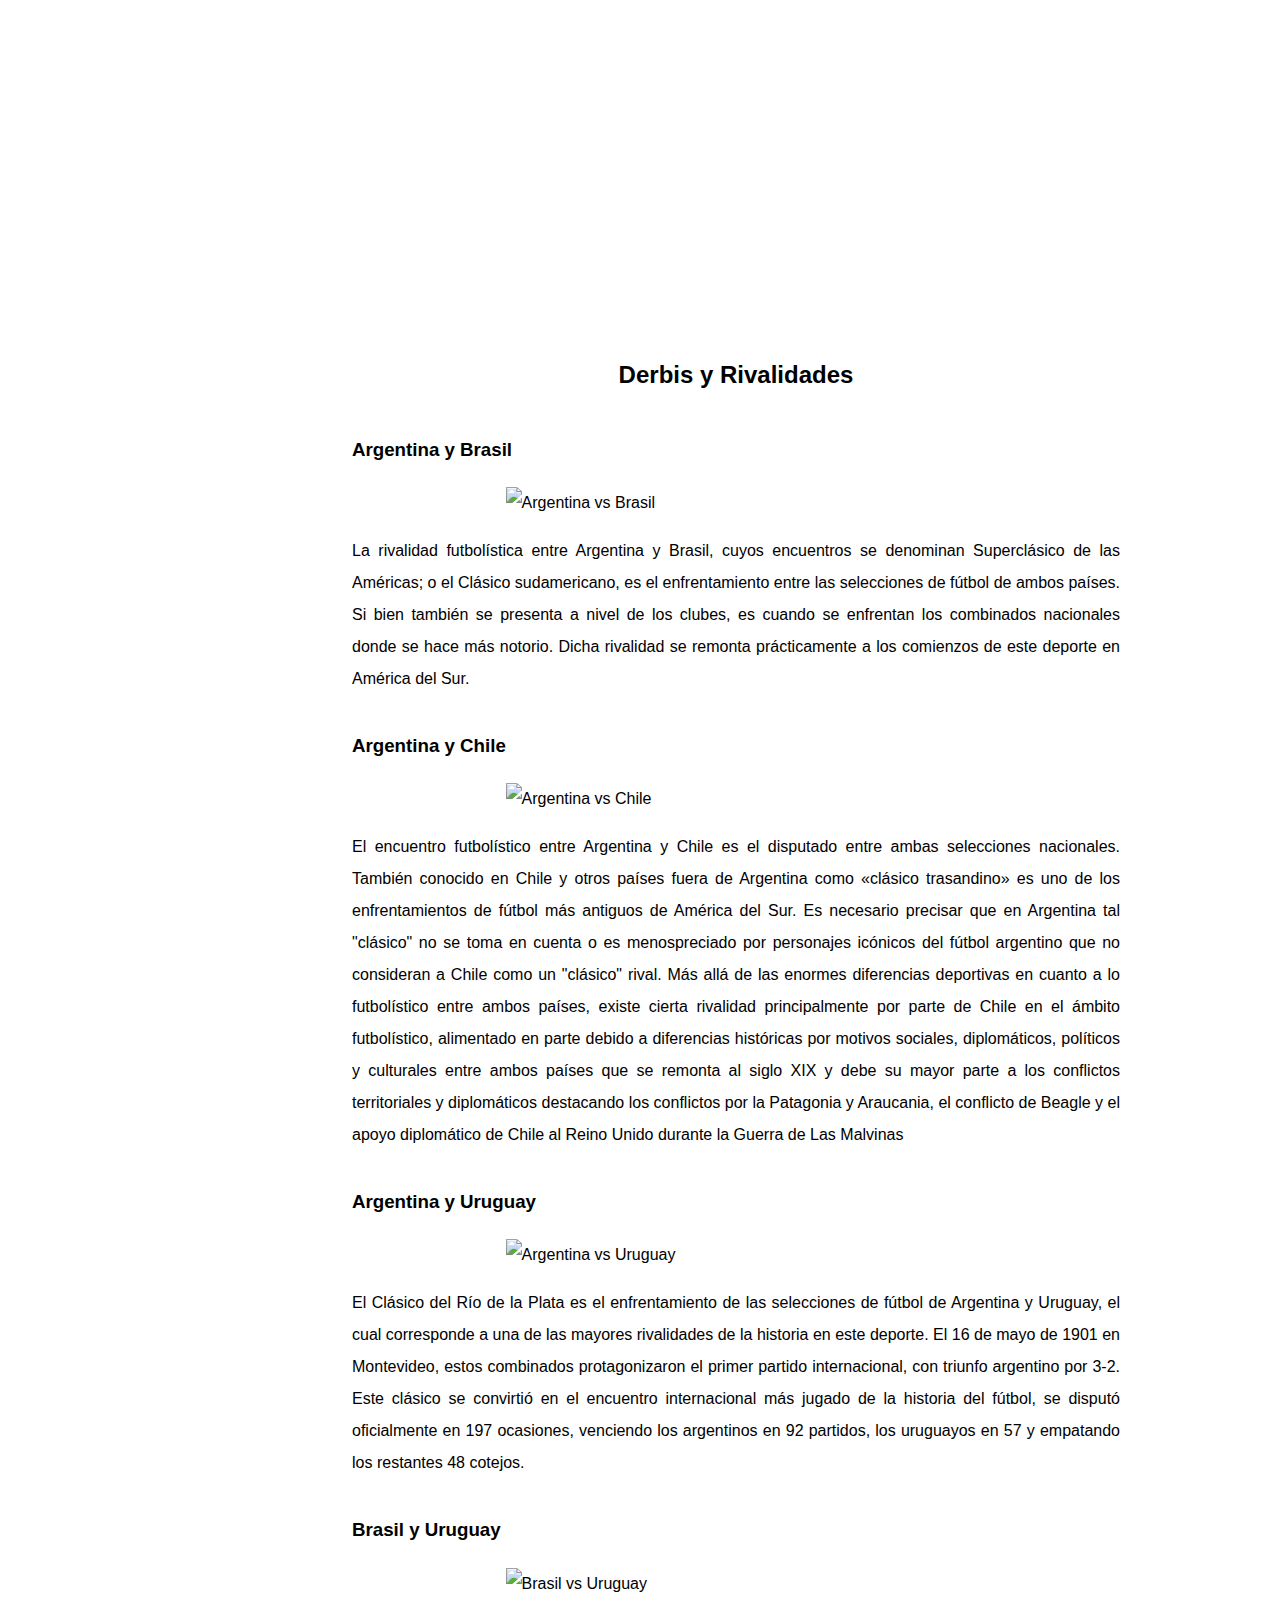
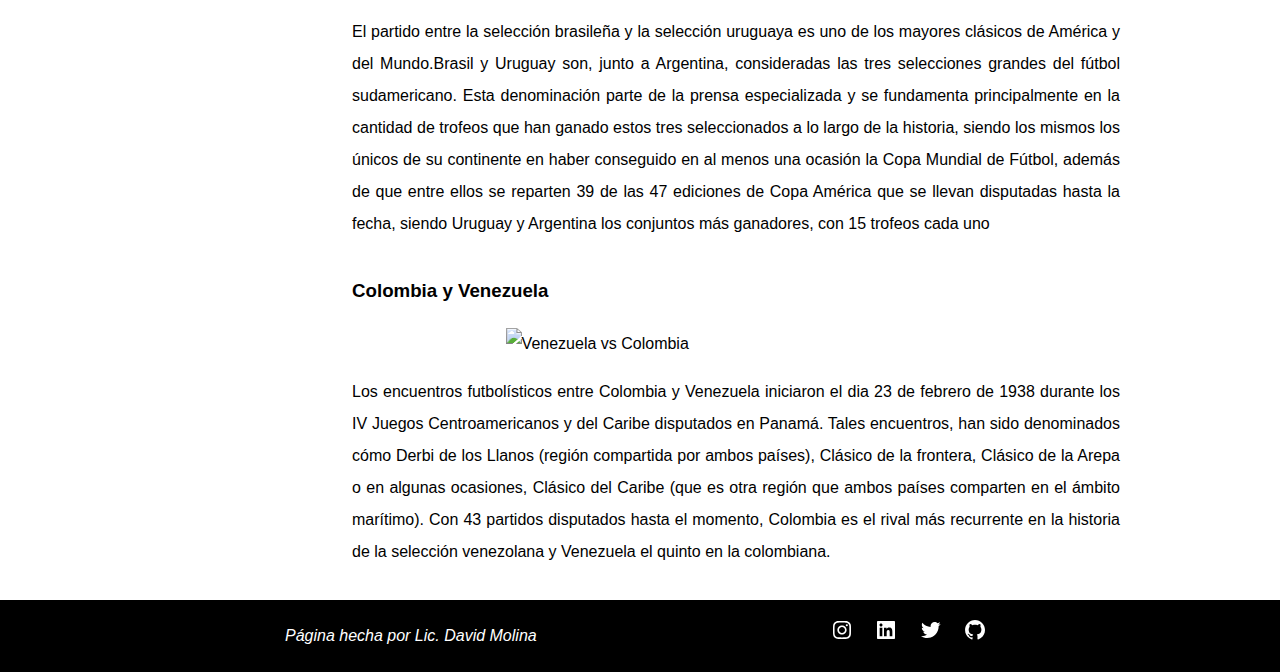
==== commit c4c9eab9: "Update index.html" ====
--- a/html/index.html
+++ b/html/index.html
@@ -59,7 +59,7 @@
             de la FIFA en sus 17 ediciones (4 títulos del área por 13 de los europeos). A su vez, es la única
             confederación de fútbol en la que todas las selecciones que la integran se encuentran afiliadas a la FIFA
           </p>
-          <img src="./asset/CONMENBOL_HQ_2021.png" alt="sede Conmebol">
+          <img src="/asset/CONMENBOL_HQ_2021.png" alt="sede Conmebol">
           <h2>Miembros Asociados</h2>
           <p>
             Diez asociaciones nacionales de fútbol pertenecen a la Conmebol, representan a todos los Estados
@@ -362,4 +362,4 @@
   <script src="../js/script.js"></script>
 </body>
 
-</html>+</html>
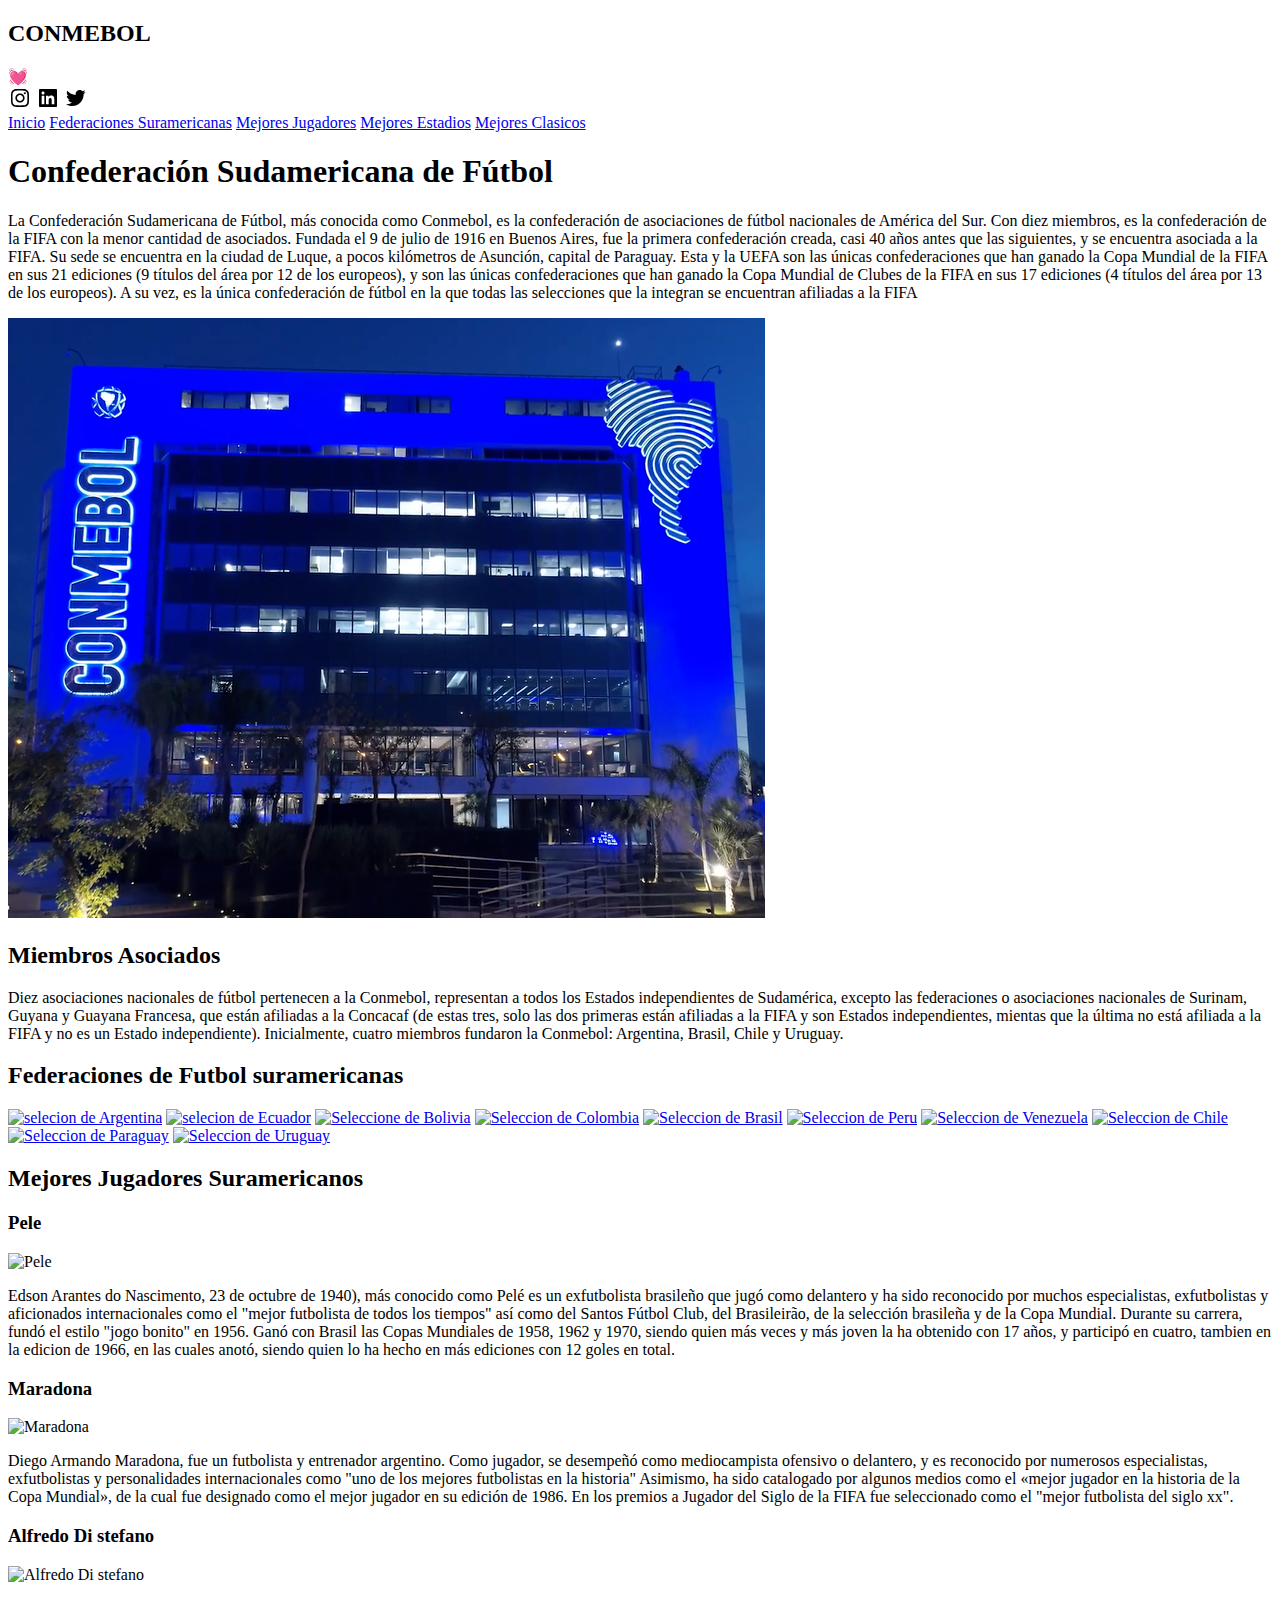
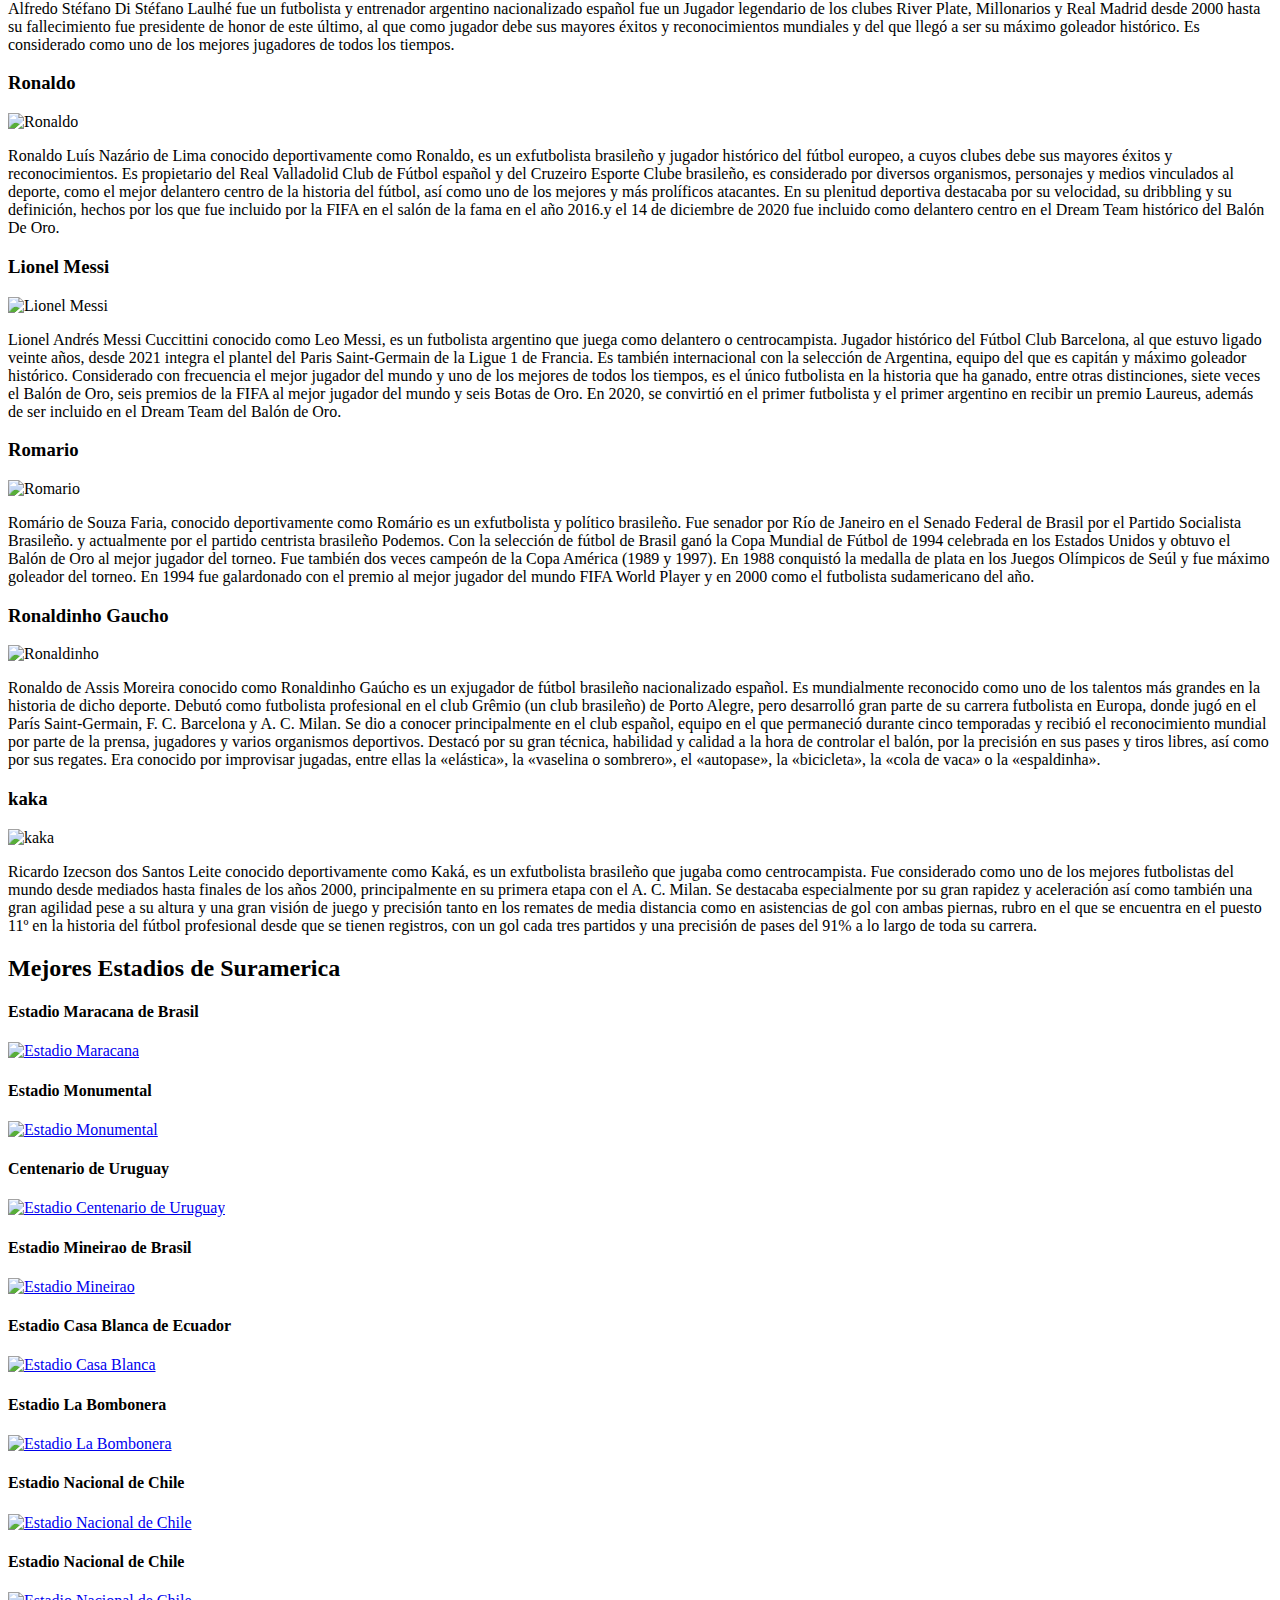
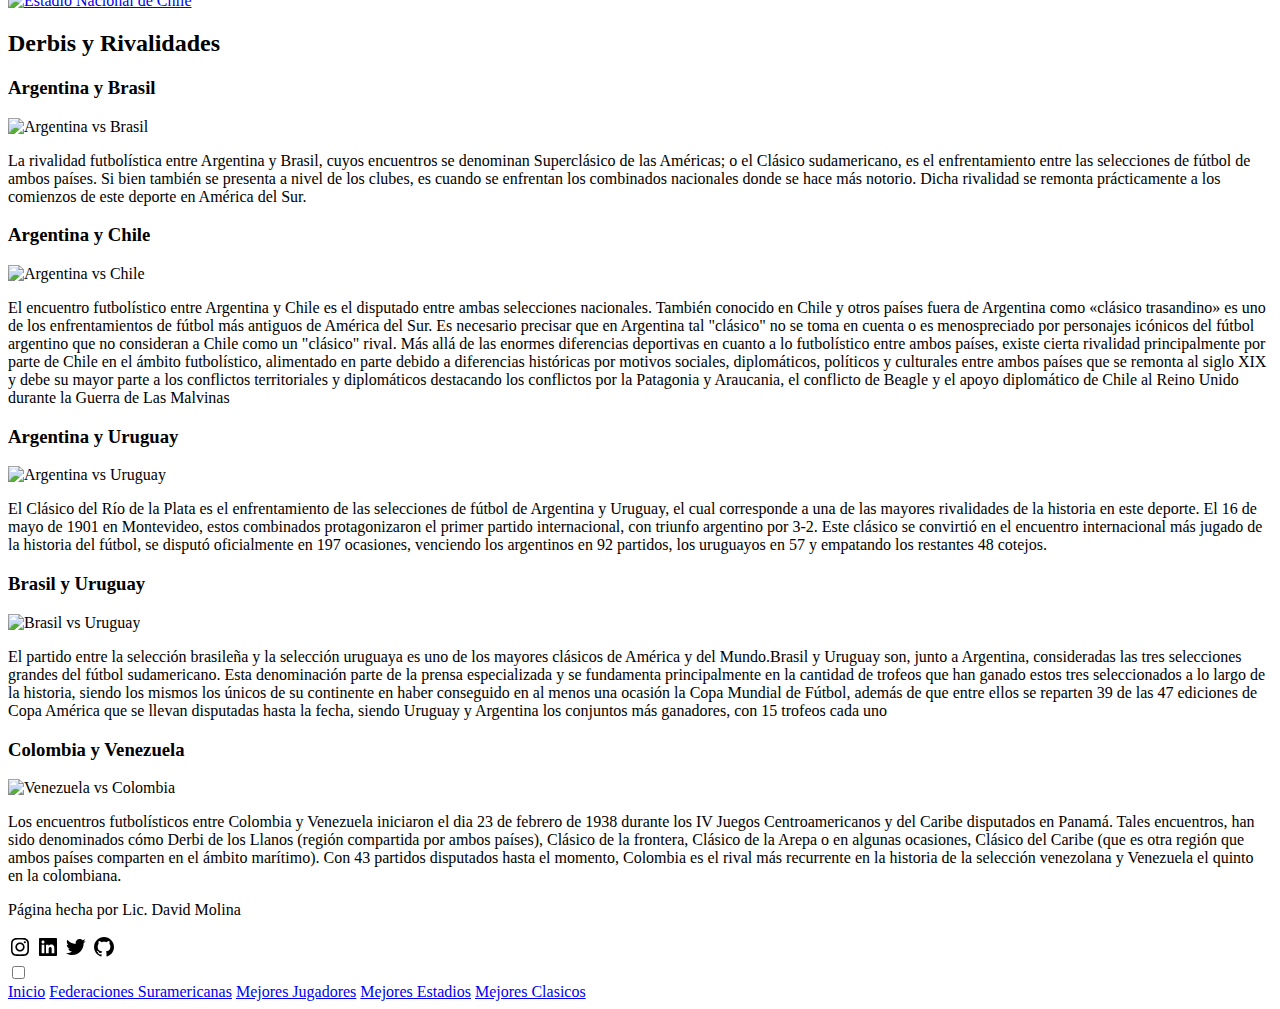
==== commit 26edeb20: "Update index.html" ====
--- a/html/index.html
+++ b/html/index.html
@@ -6,7 +6,7 @@
   <meta http-equiv="X-UA-Compatible" content="IE=edge">
   <meta name="viewport" content="width=device-width, initial-scale=1.0">
   <title>Ficha Tecnica</title>
-  <link rel="stylesheet" href="/ccs/style.css">
+  <link rel="stylesheet" href="./ccs/style.css">
 </head>
 
 <body>
